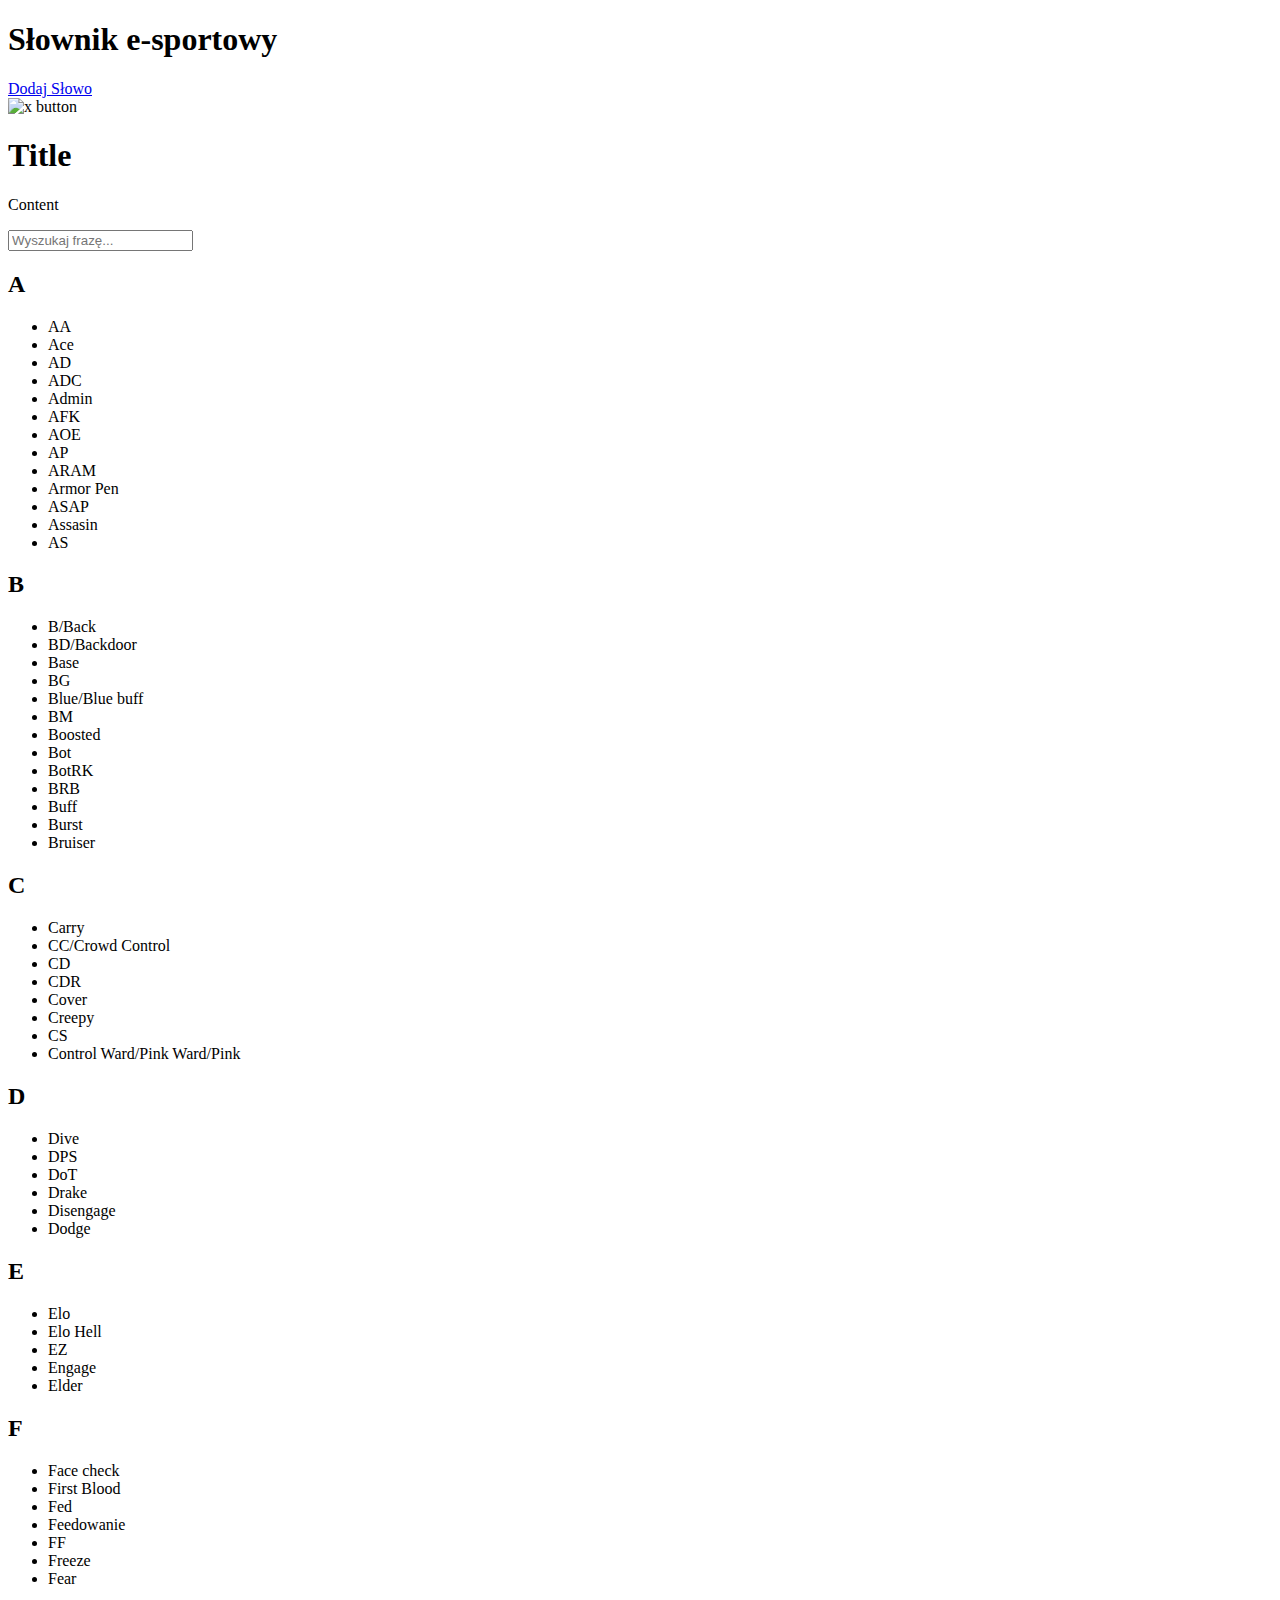
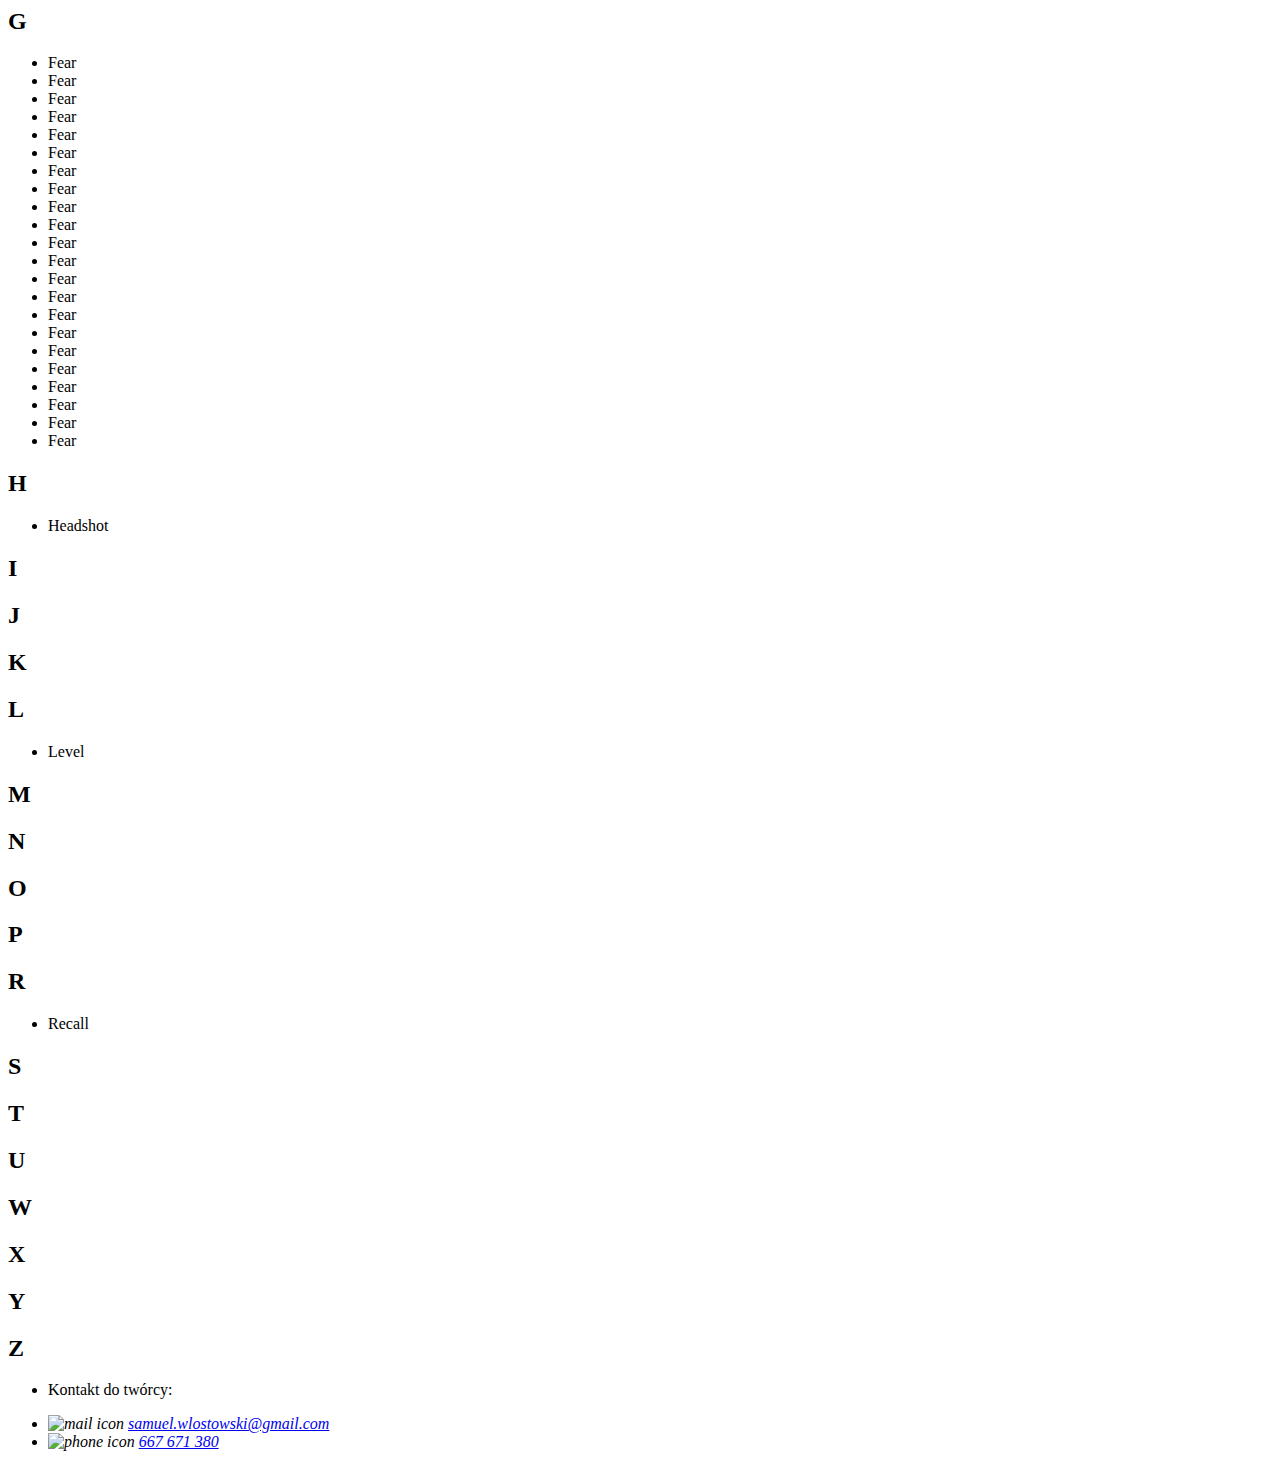
==== index.html @ 428994d9 "Normal change" ====
<!DOCTYPE html>
<html>
    <head>
        <title>Słownik e-sportowy</title>
        <link rel="stylesheet" href="style.css"/>
    
	</head>

    <body>
    <main>
        
        
        <div class="Title">
            <h1>Słownik e-sportowy</h1>

        </div>
        <div class="newWordMaker">
            <a class="newWord" href="form.html">Dodaj Słowo</a>
        </div>
        

        <div class="window" id="definitionWindow">
                <div class="glassManipulation">
                    <div class="glass">
                        <div class="xManipulation">
                            <div class="x" onclick="hide('definitionWindow'); show('informations'); show('searchSelect'); showList();">
                                <img id="x" src="Images/x1.png" alt="x button">
                            </div>
                        </div>
                    </div>
                </div>
                    
                <!-- reusable div -->
                <div class="definitions"> 
                       <section>
                            <h1 id="definitionTitle">Title</h1>
                            <p id="definitionContent">Content</p> 
                        </section>
                </div>
            
        </div>        
		
        <div class="searcherManipulation">
            <input type="text" placeholder="Wyszukaj frazę..." oninput="searchDefinition(this)">
			<select id="searchSelect" style='visibility: hidden' onchange="showDefinitionWindow(this.value)">
            </select>
        </div>
            
        <div class="words allLinks">           
            <div>
                <h2>A</h2>
                    <ul>
                        <li class="linkState" title="AA">AA</li>
                        <li class="linkState" title="Ace">Ace</li>
                        <li class="linkState" title="AD">AD</li>
                        <li class="linkState" title="ADC">ADC</li>
                        <li class="linkState" title="Admin">Admin</li>
                        <li class="linkState" title="AFK">AFK</li>
                        <li class="linkState" title="AOE">AOE</li> 
                        <li class="linkState" title="AP">AP</li>
                        <li class="linkState" title="ARAM">ARAM</li> 
                        <li class="linkState" title="Armor Pen">Armor Pen</li> 
                        <li class="linkState" title="ASAP">ASAP</li>
                        <li class="linkState" title="Assasin">Assasin</li> 
                        <li class="linkState" title="AS">AS</li>              
                    </ul>                
                <h2>B</h2>
                    <ul>
                        <li class="linkState" title="B/Back">B/Back</li>
                        <li class="linkState" title="BD/Backdoor">BD/Backdoor</li>
                        <li class="linkState" title="Base">Base</li>
                        <li class="linkState" title="BG">BG</li>
                        <li class="linkState" title="Blue/Blue buff">Blue/Blue buff</li>
                        <li class="linkState" title="BM">BM</li>
                        <li class="linkState" title="Boosted">Boosted</li>
                        <li class="linkState" title="Bot">Bot</li>
                        <li class="linkState" title="BotRK">BotRK</li>
                        <li class="linkState" title="BRB">BRB</li>
                        <li class="linkState" title="Buff">Buff</li>
                        <li class="linkState" title="Burst">Burst</li>
                        <li class="linkState" title="Bruiser">Bruiser</li>
                    </ul>
                <h2>C</h2>
                    <ul>
                        <li class="linkState" title="Carry">Carry</li>
                        <li class="linkState" title="CC/Crowd Control">CC/Crowd Control</li>
                        <li class="linkState" title="CD">CD</li>
                        <li class="linkState" title="CDR">CDR</li>
                        <li class="linkState" title="Cover">Cover</li>
                        <li class="linkState" title="Creepy">Creepy</li>
                        <li class="linkState" title="CS">CS</li>
                        <li class="linkState" title="Control Ward/Pink Ward/Pink">Control Ward/Pink Ward/Pink</li>
                    </ul>
                <h2>D</h2>
                    <ul>
                        <li class="linkState" title="Dive">Dive</li>
                        <li class="linkState" title="DPS">DPS</li>
                        <li class="linkState" title="DoT">DoT</li>
                        <li class="linkState" title="Drake">Drake</li>
                        <li class="linkState" title="Disengage">Disengage</li>
                        <li class="linkState" title="Dodge">Dodge</li>
                    </ul>   
                <h2>E</h2>
				    <ul>
                        <li class="linkState" title="Elo">Elo</li>
                        <li class="linkState" title="Elo Hell">Elo Hell</li>
                        <li class="linkState" title="EZ">EZ</li>
                        <li class="linkState" title="Engage">Engage</li>
                        <li class="linkState" title="Elder">Elder</li>
                    </ul>
                <h2>F</h2>
                    <ul>
                        <li class="linkState" title="Face check">Face check</li>
                        <li class="linkState" title="First Blood">First Blood</li>
                        <li class="linkState" title="Fed">Fed</li>
                        <li class="linkState" title="Feedowanie">Feedowanie</li>
                        <li class="linkState" title="FF">FF</li>
                        <li class="linkState" title="Freeze">Freeze</li>
                        <li class="linkState" title="Fear">Fear</li>
                    </ul>
                <h2>G</h2>
                    <ul>
                        <li class="linkState" title="Fear">Fear</li>
                        <li class="linkState" title="Fear">Fear</li>
                        <li class="linkState" title="Fear">Fear</li>
                        <li class="linkState" title="Fear">Fear</li>
                        <li class="linkState" title="Fear">Fear</li>
                        <li class="linkState" title="Fear">Fear</li>
                        <li class="linkState" title="Fear">Fear</li>
                        <li class="linkState" title="Fear">Fear</li>
                        <li class="linkState" title="Fear">Fear</li>
                        <li class="linkState" title="Fear">Fear</li>
                        <li class="linkState" title="Fear">Fear</li>
                        <li class="linkState" title="Fear">Fear</li>
                        <li class="linkState" title="Fear">Fear</li>
                        <li class="linkState" title="Fear">Fear</li>
                        <li class="linkState" title="Fear">Fear</li>
                        <li class="linkState" title="Fear">Fear</li>
                        <li class="linkState" title="Fear">Fear</li>
                        <li class="linkState" title="Fear">Fear</li>
                        <li class="linkState" title="Fear">Fear</li>
                        <li class="linkState" title="Fear">Fear</li>
                        <li class="linkState" title="Fear">Fear</li>
                        <li class="linkState" title="Fear">Fear</li>
                    </ul>
                <h2>H</h2>
				    <ul>
                        <li class="linkState" title='Headshot'>Headshot</li>
                    </ul>

                <h2>I</h2>
                    
            </div>
            <div>
                <h2>J</h2>
                <h2>K</h2>
                <h2>L</h2>
                    <ul>
                        <li class="linkState" title='Level'>Level</li>
                    </ul>

                <h2>M</h2>
                <h2>N</h2>
                <h2>O</h2>
                <h2>P</h2>
                <div>
                    <h2>R</h2>
                    <ul>
                        <li class="linkState" title='Recall'>Recall</li>
                    </ul>
                </div>
                    
                        
            </div>
            <div>
                <h2>S</h2>
                <h2>T</h2>
                <h2>U</h2>
                <h2>W</h2>
                <h2>X</h2>
                <h2>Y</h2>
                <h2>Z</h2>
                
            </div>   
            </ul>     
        </div>
            

    </main>
    <div id="informations" class="container">
        <div class="information">
            <div class="contact">
                <ul>
                    <li>Kontakt do twórcy:</li>
                </ul>
                <address>
                    <ul>
                        <li><img class="adress-icon" src="./Images/mail.png" alt="mail icon">
                            <a href="mailto:samuel.wlostowski@gmail.com">samuel.wlostowski@gmail.com</a></li>
                        <li><img class="adress-icon" src="./Images/phone.png" alt="phone icon">
                            <a href="tel:667671380">667 671 380</a></li>
                    </ul>
                </address>
            </div>
    </div>

    
    </div>
    <script src="definition.js"></script>
    <script src="app.js"></script>
    </body>
</html>
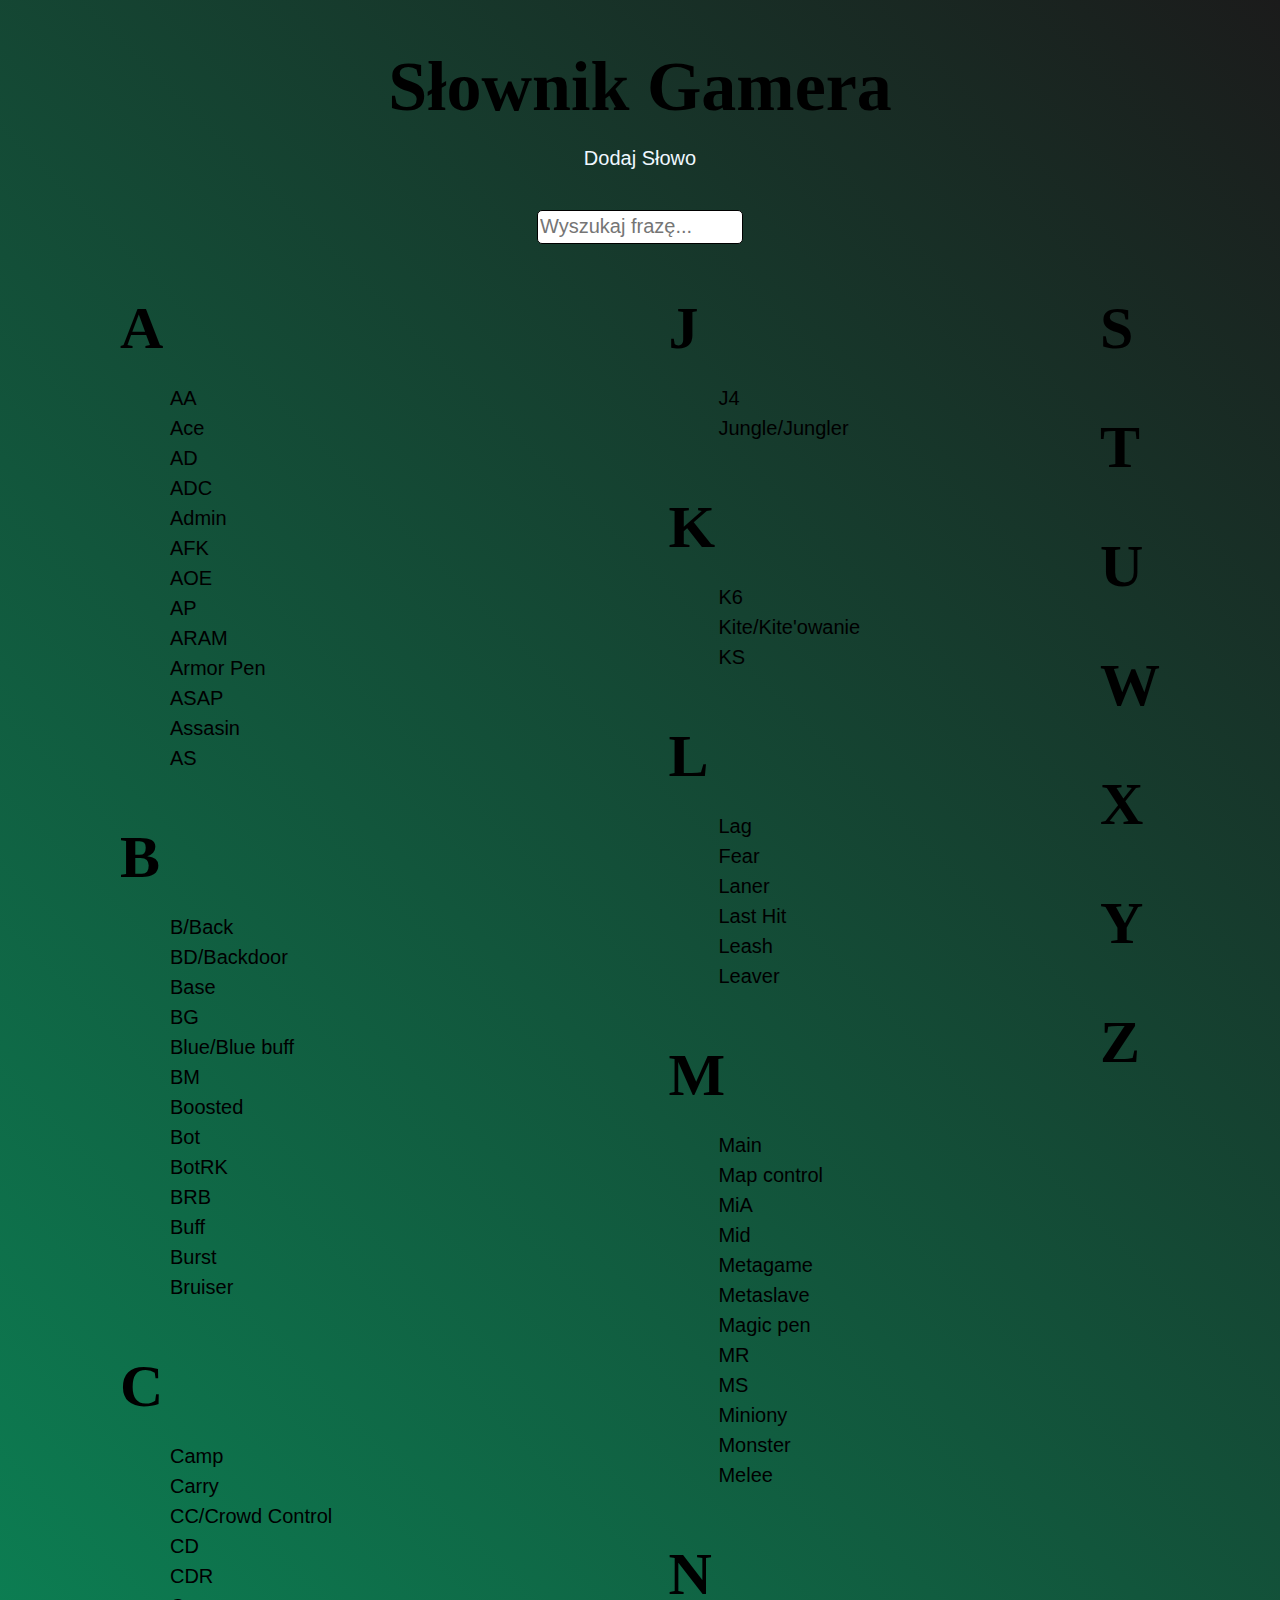
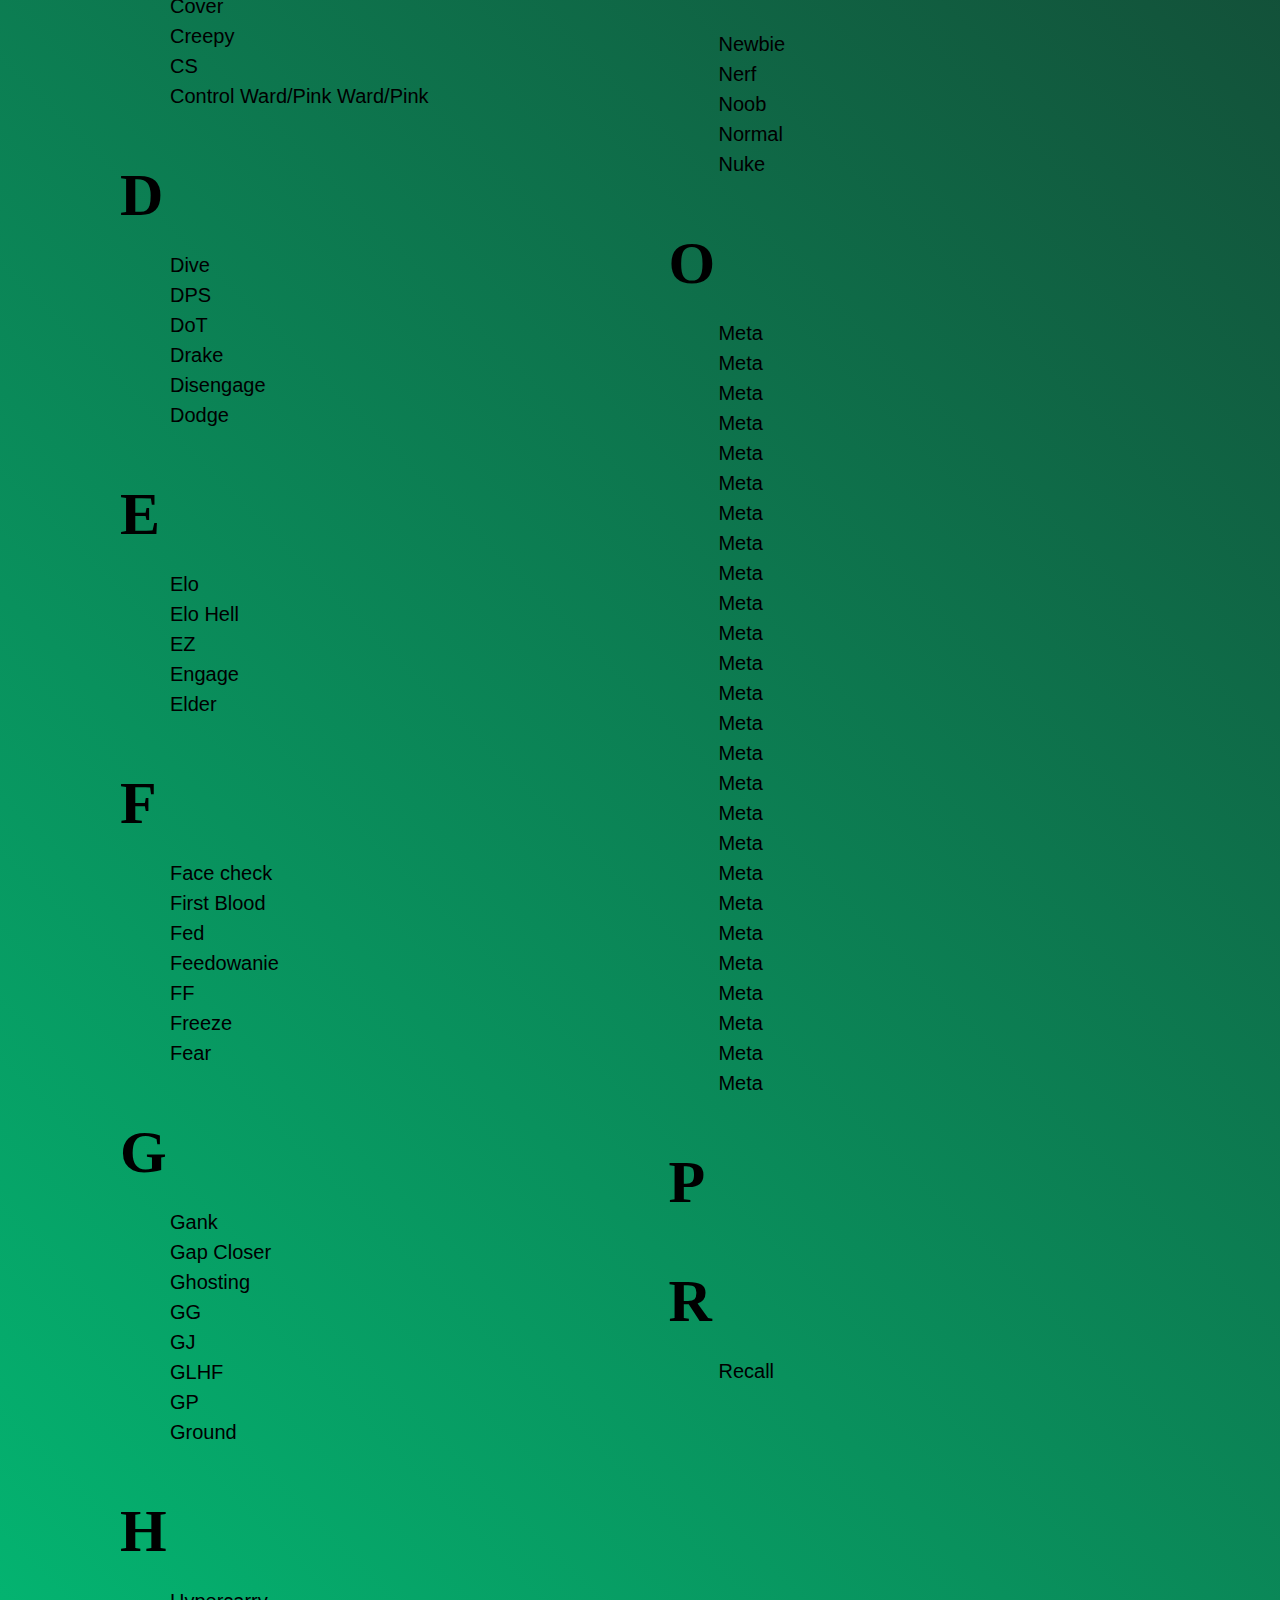
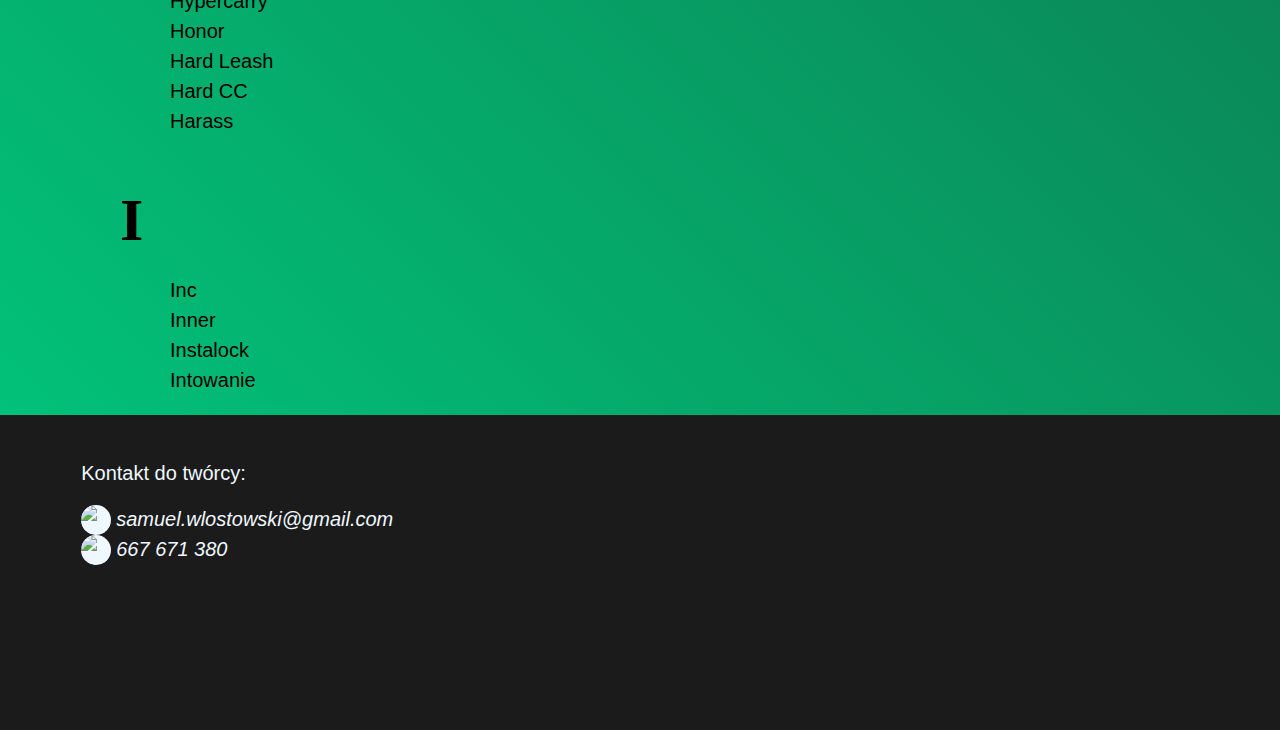
==== commit 9b15fb7a: "More words" ====
--- a/index.html
+++ b/index.html
@@ -1,7 +1,7 @@
 <!DOCTYPE html>
 <html>
     <head>
-        <title>Słownik e-sportowy</title>
+        <title>Słownik Gamera</title>
         <link rel="stylesheet" href="style.css"/>
     
 	</head>
@@ -11,19 +11,19 @@
         
         
         <div class="Title">
-            <h1>Słownik e-sportowy</h1>
+            <h1>Słownik Gamera</h1>
 
         </div>
         <div class="newWordMaker">
             <a class="newWord" href="form.html">Dodaj Słowo</a>
         </div>
-        
+            
 
         <div class="window" id="definitionWindow">
                 <div class="glassManipulation">
                     <div class="glass">
                         <div class="xManipulation">
-                            <div class="x" onclick="hide('definitionWindow'); show('informations'); show('searchSelect'); showList();">
+                            <div class="x" onclick="hide('definitionWindow'); show('informations'); show('searchSelect');">
                                 <img id="x" src="Images/x1.png" alt="x button">
                             </div>
                         </div>
@@ -32,20 +32,19 @@
                     
                 <!-- reusable div -->
                 <div class="definitions"> 
-                       <section>
+                    <section>
                             <h1 id="definitionTitle">Title</h1>
                             <p id="definitionContent">Content</p> 
                         </section>
                 </div>
             
-        </div>        
-		
+              
+        </div>    
         <div class="searcherManipulation">
             <input type="text" placeholder="Wyszukaj frazę..." oninput="searchDefinition(this)">
-			<select id="searchSelect" style='visibility: hidden' onchange="showDefinitionWindow(this.value)">
+            <select id="searchSelect" style='visibility: hidden' onchange="showDefinitionWindow(this.value)">
             </select>
-        </div>
-            
+        </div> 
         <div class="words allLinks">           
             <div>
                 <h2>A</h2>
@@ -82,6 +81,7 @@
                     </ul>
                 <h2>C</h2>
                     <ul>
+                        <li class="linkState" title="Camp">Camp</li>
                         <li class="linkState" title="Carry">Carry</li>
                         <li class="linkState" title="CC/Crowd Control">CC/Crowd Control</li>
                         <li class="linkState" title="CD">CD</li>
@@ -120,48 +120,104 @@
                     </ul>
                 <h2>G</h2>
                     <ul>
-                        <li class="linkState" title="Fear">Fear</li>
-                        <li class="linkState" title="Fear">Fear</li>
-                        <li class="linkState" title="Fear">Fear</li>
-                        <li class="linkState" title="Fear">Fear</li>
-                        <li class="linkState" title="Fear">Fear</li>
-                        <li class="linkState" title="Fear">Fear</li>
-                        <li class="linkState" title="Fear">Fear</li>
-                        <li class="linkState" title="Fear">Fear</li>
-                        <li class="linkState" title="Fear">Fear</li>
-                        <li class="linkState" title="Fear">Fear</li>
-                        <li class="linkState" title="Fear">Fear</li>
-                        <li class="linkState" title="Fear">Fear</li>
-                        <li class="linkState" title="Fear">Fear</li>
-                        <li class="linkState" title="Fear">Fear</li>
-                        <li class="linkState" title="Fear">Fear</li>
-                        <li class="linkState" title="Fear">Fear</li>
-                        <li class="linkState" title="Fear">Fear</li>
-                        <li class="linkState" title="Fear">Fear</li>
-                        <li class="linkState" title="Fear">Fear</li>
-                        <li class="linkState" title="Fear">Fear</li>
-                        <li class="linkState" title="Fear">Fear</li>
-                        <li class="linkState" title="Fear">Fear</li>
+                        <li class="linkState" title="Gank">Gank</li>
+                        <li class="linkState" title="Gap Closer">Gap Closer</li>
+                        <li class="linkState" title="Ghosting">Ghosting</li>
+                        <li class="linkState" title="GG">GG</li>
+                        <li class="linkState" title="GJ">GJ</li>
+                        <li class="linkState" title="GLHF">GLHF</li>
+                        <li class="linkState" title="GP">GP</li>
+                        <li class="linkState" title="Ground">Ground</li>
                     </ul>
                 <h2>H</h2>
 				    <ul>
-                        <li class="linkState" title='Headshot'>Headshot</li>
-                    </ul>
-
+                        <li class="linkState" title="Hypercarry">Hypercarry</li>
+                        <li class="linkState" title="Honor">Honor</li>
+                        <li class="linkState" title="Hard Leash">Hard Leash</li>
+                        <li class="linkState" title="Hard CC">Hard CC</li>
+                        <li class="linkState" title="Harass">Harass</li>
+                    </ul>
                 <h2>I</h2>
-                    
+                    <ul>
+                        <li class="linkState" title="Inc">Inc</li>
+                        <li class="linkState" title="Inner">Inner</li>
+                        <li class="linkState" title="Instalock">Instalock</li>
+                        <li class="linkState" title="Intowanie">Intowanie</li>
+                    </ul>
             </div>
             <div>
                 <h2>J</h2>
+                    <ul>
+                        <li class="linkState" title="J4">J4</li>
+                        <li class="linkState" title="Jungla/Jungler">Jungle/Jungler</li>
+                    </ul>
                 <h2>K</h2>
+                    <ul>
+                        <li class="linkState" title="K6">K6</li>
+                        <li class="linkState" title="Kite/Kite'owanie">Kite/Kite'owanie</li>
+                        <li class="linkState" title="KS">KS</li>
+                    </ul>
                 <h2>L</h2>
                     <ul>
-                        <li class="linkState" title='Level'>Level</li>
-                    </ul>
-
+                        <li class="linkState" title="Lag">Lag</li>
+                        <li class="linkState" title="Lag spike">Fear</li>
+                        <li class="linkState" title="Laner">Laner</li>
+                        <li class="linkState" title="Last Hit">Last Hit</li>
+                        <li class="linkState" title="Leash">Leash</li>
+                        <li class="linkState" title="Leaver">Leaver</li>
+                    </ul>
                 <h2>M</h2>
+                    <ul>
+                        <li class="linkState" title="Main">Main</li>
+                        <li class="linkState" title="Map control">Map control</li>
+                        <li class="linkState" title="MiA">MiA</li>
+                        <li class="linkState" title="Mid">Mid</li>
+                        <li class="linkState" title="Metagame">Metagame</li>
+                        <li class="linkState" title="Metaslave">Metaslave</li>
+                        <li class="linkState" title="Magic pen">Magic pen</li>
+                        <li class="linkState" title="MR">MR</li>
+                        <li class="linkState" title="MS">MS</li>
+                        <li class="linkState" title="Miniony">Miniony</li>
+                        <li class="linkState" title="Monster">Monster</li>
+                        <li class="linkState" title="Melee">Melee</li>
+                    </ul>
                 <h2>N</h2>
+                    <ul>
+                        <li class="linkState" title="Newbie">Newbie</li>
+                        <li class="linkState" title="Nerf">Nerf</li>
+                        <li class="linkState" title="Noob">Noob</li>
+                        <li class="linkState" title="Normal">Normal</li>
+                        <li class="linkState" title="Nuke">Nuke</li>
+                    </ul>
                 <h2>O</h2>
+                    <ul>
+                        <li class="linkState" title="Meta">Meta</li>
+                        <li class="linkState" title="Meta">Meta</li>
+                        <li class="linkState" title="Meta">Meta</li>
+                        <li class="linkState" title="Meta">Meta</li>
+                        <li class="linkState" title="Meta">Meta</li>
+                        <li class="linkState" title="Meta">Meta</li>
+                        <li class="linkState" title="Meta">Meta</li>
+                        <li class="linkState" title="Meta">Meta</li>
+                        <li class="linkState" title="Meta">Meta</li>
+                        <li class="linkState" title="Meta">Meta</li>
+                        <li class="linkState" title="Meta">Meta</li>
+                        <li class="linkState" title="Meta">Meta</li>
+                        <li class="linkState" title="Meta">Meta</li>
+                        <li class="linkState" title="Meta">Meta</li>
+                        <li class="linkState" title="Meta">Meta</li>
+                        <li class="linkState" title="Meta">Meta</li>
+                        <li class="linkState" title="Meta">Meta</li>
+                        <li class="linkState" title="Meta">Meta</li>
+                        <li class="linkState" title="Meta">Meta</li>
+                        <li class="linkState" title="Meta">Meta</li>
+                        <li class="linkState" title="Meta">Meta</li>
+                        <li class="linkState" title="Meta">Meta</li>
+                        <li class="linkState" title="Meta">Meta</li>
+                        <li class="linkState" title="Meta">Meta</li>
+                        <li class="linkState" title="Meta">Meta</li>
+                        <li class="linkState" title="Meta">Meta</li>
+                    </ul>
                 <h2>P</h2>
                 <div>
                     <h2>R</h2>
--- a/style.css
+++ b/style.css
@@ -0,0 +1,442 @@
+/*Strona główna*/
+
+
+/*scrollbar removing*/
+::-webkit-scrollbar{
+    display: none;
+}
+
+
+/*kolorki*/
+:root {
+    --red: #00cc7e;
+    --dark: #1b1b1b;
+    --white: #f0f8ff;
+}
+
+
+
+
+body{
+    font-family: "Oswald", sans-serif;
+    font-size: 20px;
+    background:linear-gradient(45deg, var(--red), var(--dark)) ;
+    margin: 0px;  
+    position: relative; 
+}
+
+
+
+
+.Title {    
+    background-color: none;
+    font-family: 'Bebas Neue';
+    font-size: 35px;
+    position: static;
+    display: flex;
+    justify-content: center;
+
+}
+
+
+
+.words h2{
+    font-family: Copperplate Gothic Light;
+    font-size: 60px;
+    margin: 50px 0px 10px 0px;
+
+}
+
+ul {
+    padding-left: 50px;
+}
+
+.words{
+    display: flex;
+    justify-content: space-around;
+
+}
+
+
+.words li{
+    list-style: none;
+    color:black;
+    line-height: 30px;
+}
+
+
+.information li{
+    list-style: none;
+    display: flex;
+    justify-content: flex-start;
+    align-items: center;
+    margin-left: 10%;
+    color: aliceblue;
+    
+}
+
+.information .contact{
+    position: absolute;
+    z-index: 50;
+}
+.adress-icon{
+    width: 30px;
+    height: 30px;
+    margin-right: 5px;
+    background-color: aliceblue;
+    border-radius: 20px;
+}
+.container{
+    background: var(--dark);
+    position: static;
+    width: 100vw;
+    height: 35vh;
+}
+
+
+.contact{
+    margin-top: 3vh;
+    margin-bottom: 3vh;
+}
+
+/*fajne linki*/
+
+
+
+.words li{
+    color: black;
+    text-decoration: none;
+}
+
+.words .linkState:hover{
+    cursor: pointer;
+    transition: 0.5s;
+    border-radius: 5px;
+    text-decoration: underline;
+    text-decoration-color: var(--red);
+    color: var(--red);
+}
+
+.information a:after{
+    width: 0;
+    height: 3px;
+    content: "";
+    position: absolute;
+    top: 100%;
+    left: 0;
+    background-color: aliceblue;
+    background: linear-gradient(90deg, transparent, var(--white));
+    transition: width 0.3s;
+    
+}
+
+.information a:hover:after{
+    width: 100%;
+    
+}
+
+.information a{
+    color: aliceblue;
+    text-decoration: none;
+    position: relative;
+}
+
+
+
+/* Okienko z hasłem*/
+.glass{
+    width: 66%;
+    height: 70vh;
+    position: fixed;
+    background: rgba(0, 0, 0, 0.75);
+    border-radius: 20px;
+    background: linear-gradient(45deg, rgba(0, 0, 0, 0.25), rgba(0, 0, 0, 0.75));
+    backdrop-filter: blur(8px);
+    z-index: 100;
+    
+}
+
+.x{
+    position: fixed;
+    background: aliceblue;
+    height: 48px;
+    border-radius: 48px;
+
+    
+
+}
+
+.x:hover{
+    background: red;
+    cursor: pointer;
+}
+
+
+    
+
+.glassManipulation{
+    position: fixed;
+    display: flex;
+    justify-content: center;
+
+}
+
+
+.xManipulation{
+    display: flex;
+    justify-content: flex-end;
+}
+
+.unactive{
+    display: none;
+}
+
+.totalUnactive{
+    display: none;
+}
+
+/* Definicje */
+
+.test{
+    display: flex;
+    justify-content: center;
+}
+.definitions{
+    position: fixed;
+    display: flex;
+    justify-content: flex-start;
+    color: aliceblue;
+    
+    
+    
+}
+
+
+
+.definitions h1{
+    font-family: 'Times New Roman', Times, serif;
+    display: flex;
+    justify-content: center;
+    font-size: 50px;
+}
+.definitions p{
+    max-width: 33vw;
+}
+
+.window{
+	visibility: hidden;
+	display: flex;
+    justify-content: center;
+    z-index: 100;
+}
+
+/* Formularz */
+
+body form{
+    
+    font-size: 20px;
+
+}
+
+.label{
+    display: flex;
+    justify-content: center;
+    margin-top: 10vh;
+    margin-bottom: 2vh;
+    
+
+}
+.input{
+    display: flex;
+    justify-content: center;
+    margin-bottom: 6.25vh;
+}
+
+.last {
+    margin-bottom: 5vh;
+}
+
+.first{
+    margin-top: 0;
+}
+
+.formH1{
+    position: sticky;
+    display: flex;
+    justify-content: center;
+    font-family: 'Bebas Neue';
+    font-size: 60px;
+    background: rgba(0, 0, 0, 0.25);
+    color: aliceblue;
+    backdrop-filter: blur(8px);
+    border-top: 2px solid var(--dark);
+    border-bottom: 2px solid var(--dark);
+    top: 10px;
+}
+form textarea, form input{
+    font-family: "Oswald", sans-serif;
+    background-color: aliceblue;
+    border-radius: 10px;
+    color: var(--dark);
+    width: 500px;
+    font-size: 20px;
+}
+
+::placeholder{
+    font-family: "Oswald", sans-serif;
+}
+
+.formButton{
+    display: flex;
+    justify-content: center;
+    margin-bottom: 5vh;
+}
+
+.formButton input{
+    transition: 0.5s;
+    height: 70px;
+    width: 150px;
+    font-family: "Bebas Neue";
+    font-size: 40px;
+    background: none;
+    color: var(--white);
+    border-style: none;
+
+}
+
+.formButton input:hover{
+    cursor: pointer;
+    transition: 0.5s;
+    color: var(--red);
+    background: aliceblue;
+    border-style: none;
+}
+
+/* Button Dodaj Słowo*/
+
+
+
+.button input{
+    transition: 0.5s;
+    height: 10px;
+    width: 200px;
+    font-family: "Bebas Neue";
+    font-size: 40px;
+    color: var(--red);
+    border-style: solid;
+    border-color: aliceblue;
+    border-width: 2px;
+    color: var(--red);
+}
+
+.button input:hover{
+    cursor: pointer;
+    transition: 0.5s;
+    color: initial;
+    border-color: initial;
+    background: linear-gradient(45deg, var(--white), var(--dark));
+
+
+
+}
+
+.Title h1{
+    position: static;
+    align-items: center;
+    justify-content: center;
+    margin-bottom: 0;
+
+}
+.newWordMaker{
+    
+    position: static;
+    display: flex;
+    justify-content: center;
+    margin-bottom: 20px;
+}
+.newWord{
+    transition: 0.5s;
+    text-decoration: none;
+    border-radius: 10px;
+    padding: 20px;
+    color: aliceblue;
+    
+}
+
+.newWord:hover{
+    transition: 0.5s;
+    color: initial;
+    border-color: initial;
+    background: linear-gradient(45deg, var(--white), var(--dark));
+}
+
+
+/* Searcher */
+
+.searcherManipulation, .resultsManipulation{
+    display: flex;
+    justify-content: center;
+}
+
+.searcherManipulation input{
+    width: 200px;
+    border-radius: 5px;
+    border: solid;
+    border-width: 1px;
+    height: 30px;
+    font-size: 20px;
+    font-family: 'Oswald', sans-serif;
+}
+
+.searcherManipulation ::placeholder{
+    font-family: "Oswald", sans-serif;
+}
+#searcherSelect{
+    padding: 0;
+    margin: 0;
+}
+#searcherSelect option{
+    padding: 5px;
+    margin: 0;
+    min-width: 200px;
+    font-family: "Oswald", sans-serif;
+}
+
+#searcherSelect option{
+    transition: 0.5s;
+    border-radius: 5px;
+    background-color: var(--dark);
+    color: var(--red);
+    cursor: pointer;
+}
+
+.resultsManipulation{
+    position: absolute;
+    margin-top: 45px;
+    display: flex;
+    background-color: aliceblue;
+    justify-content: center;
+    border-radius: 6px;
+}
+
+.resultsManipulation select option{
+
+    list-style: none;
+    z-index: 50;
+} 
+
+#searchSelect{
+    display: block;
+}
+
+#definitionContent{
+    max-height: 50vh;
+    width: 50vw;
+    overflow-y: scroll;
+}
+
+#searchSelect{
+    position:absolute;
+    margin-top: 40px;
+    z-index: 50;
+}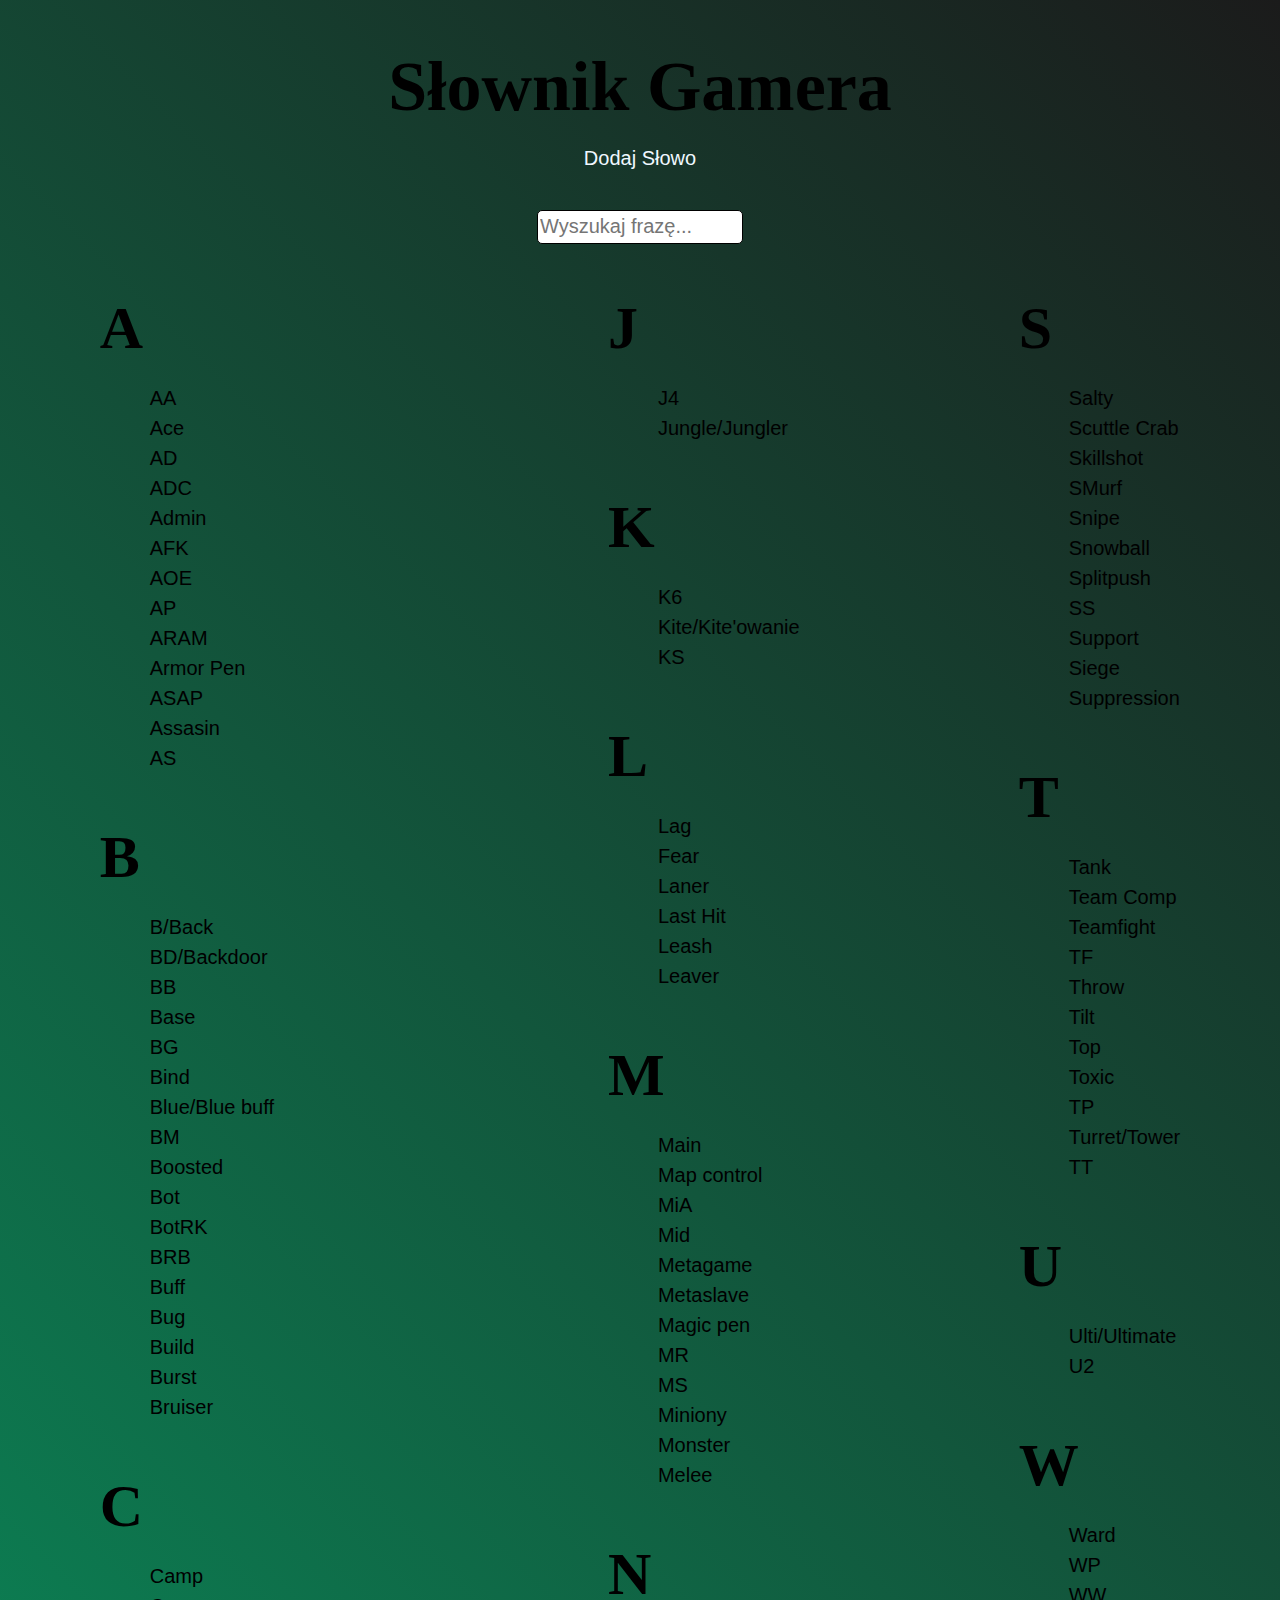
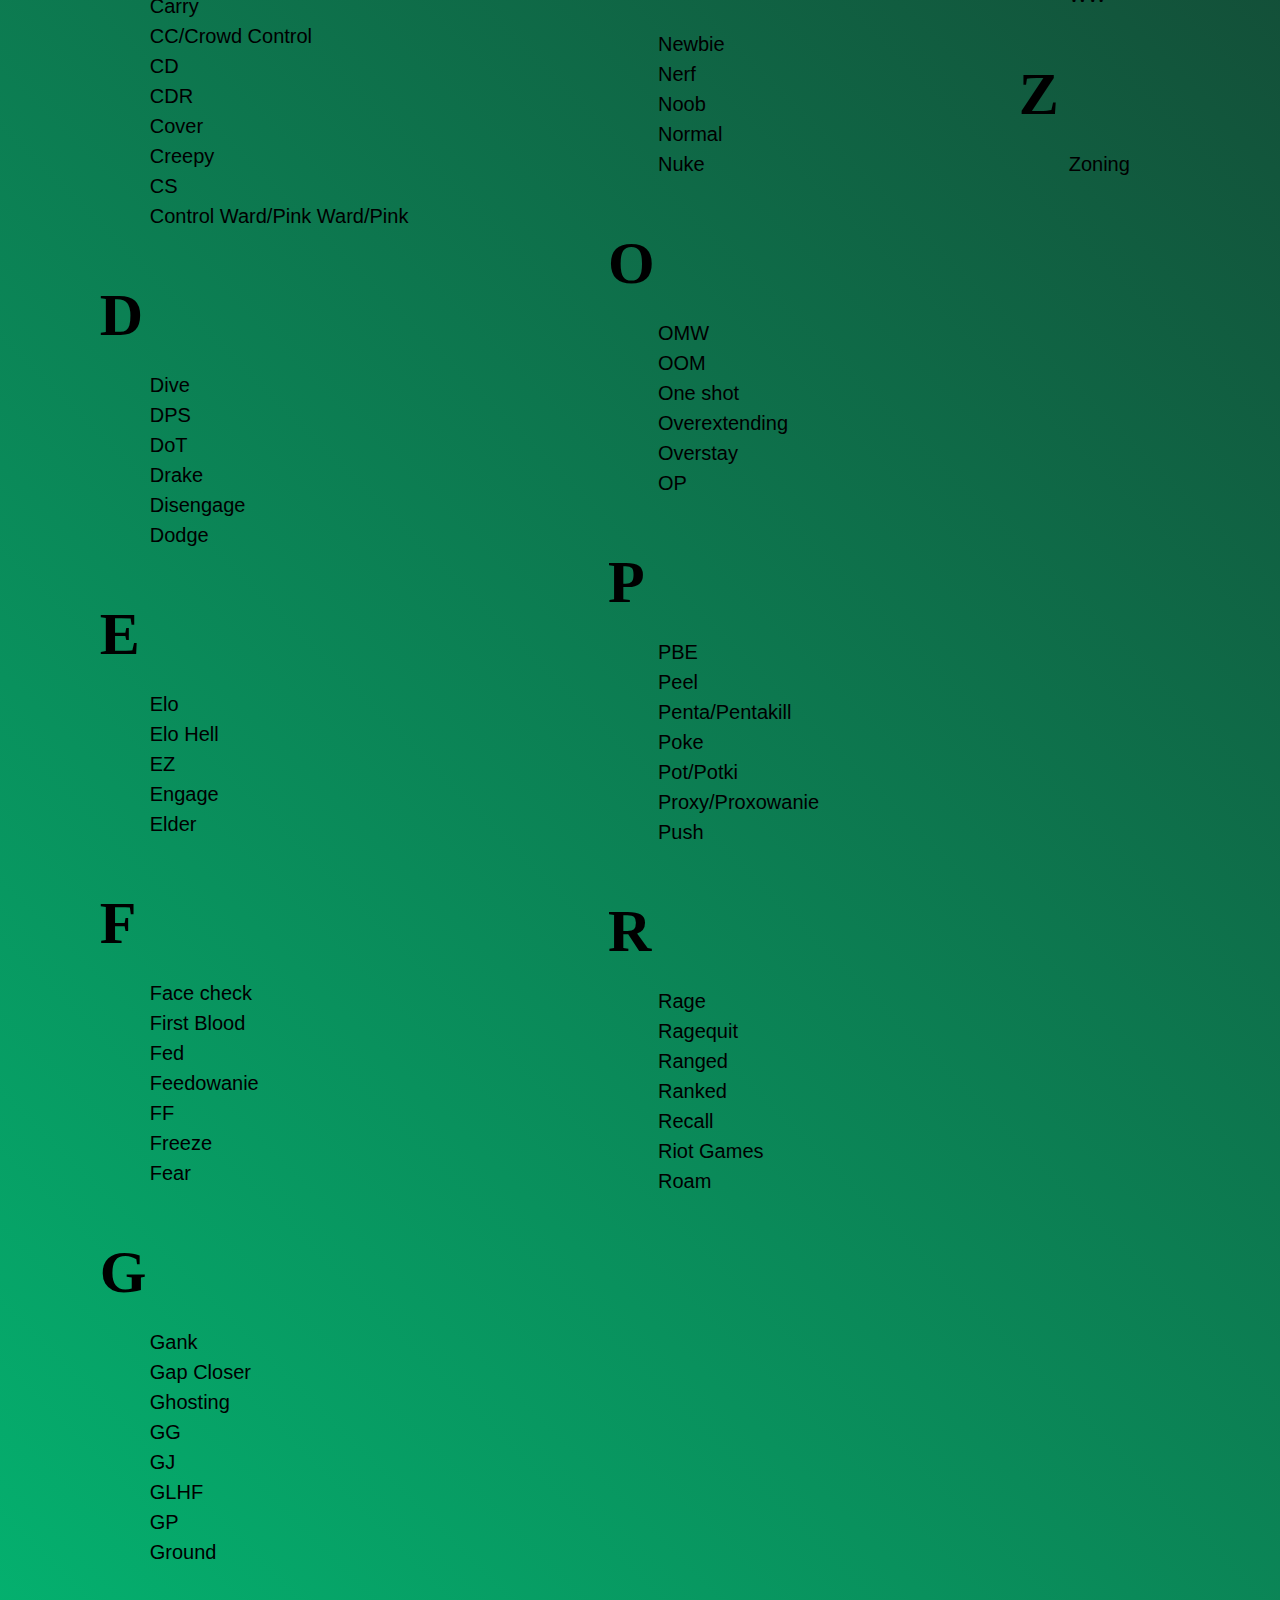
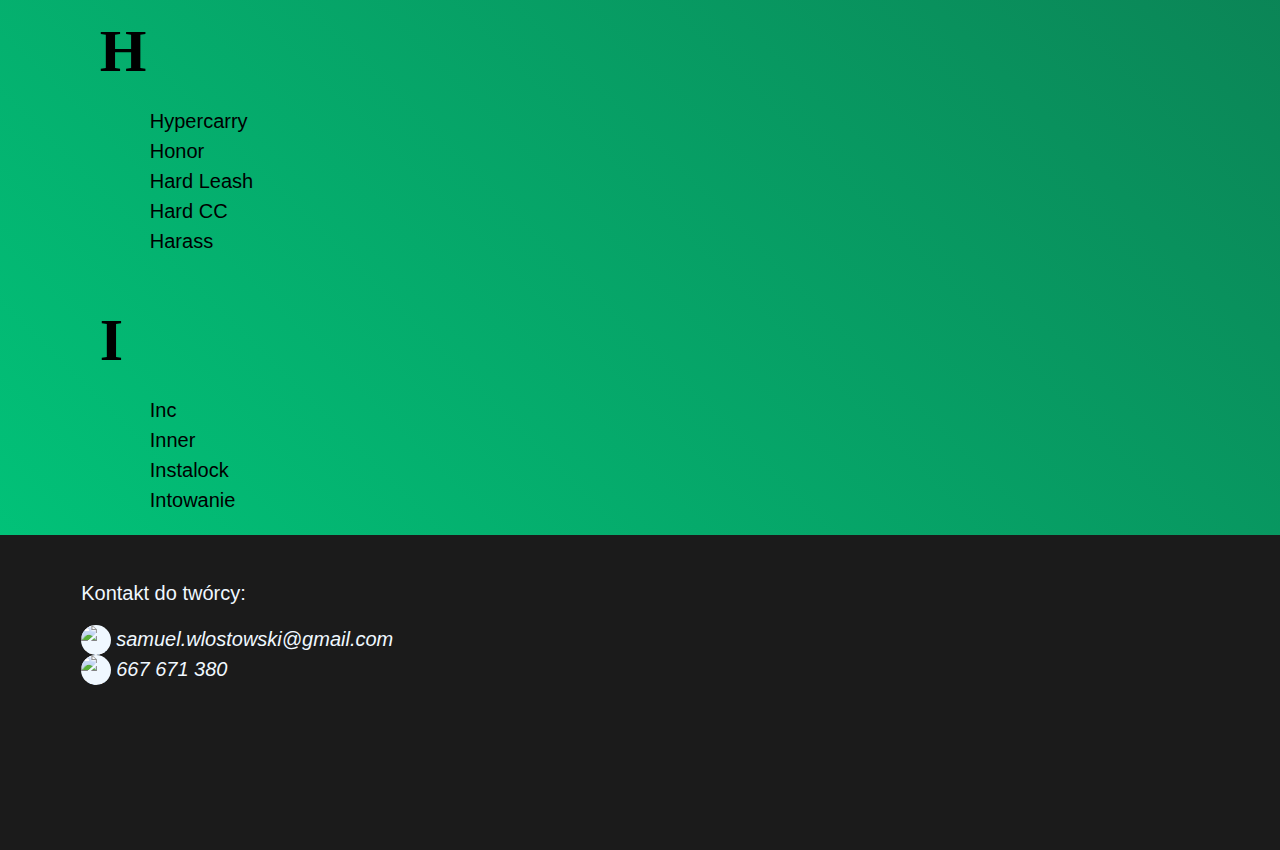
==== commit eea5a01a: "commit" ====
--- a/index.html
+++ b/index.html
@@ -23,7 +23,7 @@
                 <div class="glassManipulation">
                     <div class="glass">
                         <div class="xManipulation">
-                            <div class="x" onclick="hide('definitionWindow'); show('informations'); show('searchSelect');">
+                            <div class="x" onclick="hide('definitionWindow'); show('informations');">
                                 <img id="x" src="Images/x1.png" alt="x button">
                             </div>
                         </div>
@@ -41,13 +41,11 @@
               
         </div>    
         <div class="searcherManipulation">
-            <input type="text" placeholder="Wyszukaj frazę..." oninput="searchDefinition(this)">
-            <select id="searchSelect" style='visibility: hidden' onchange="showDefinitionWindow(this.value)">
-            </select>
+            <input id="searchBox" type="text" placeholder="Wyszukaj frazę...">
         </div> 
         <div class="words allLinks">           
             <div>
-                <h2>A</h2>
+                <h2 id="letter" >A</h2>
                     <ul>
                         <li class="linkState" title="AA">AA</li>
                         <li class="linkState" title="Ace">Ace</li>
@@ -67,8 +65,10 @@
                     <ul>
                         <li class="linkState" title="B/Back">B/Back</li>
                         <li class="linkState" title="BD/Backdoor">BD/Backdoor</li>
+                        <li class="linkState" title="BB">BB</li>
                         <li class="linkState" title="Base">Base</li>
                         <li class="linkState" title="BG">BG</li>
+                        <li class="linkState" title="Bind">Bind</li> 
                         <li class="linkState" title="Blue/Blue buff">Blue/Blue buff</li>
                         <li class="linkState" title="BM">BM</li>
                         <li class="linkState" title="Boosted">Boosted</li>
@@ -76,6 +76,8 @@
                         <li class="linkState" title="BotRK">BotRK</li>
                         <li class="linkState" title="BRB">BRB</li>
                         <li class="linkState" title="Buff">Buff</li>
+                        <li class="linkState" title="Bug">Bug</li> 
+                        <li class="linkState" title="Build">Build</li> 
                         <li class="linkState" title="Burst">Burst</li>
                         <li class="linkState" title="Bruiser">Bruiser</li>
                     </ul>
@@ -91,7 +93,7 @@
                         <li class="linkState" title="CS">CS</li>
                         <li class="linkState" title="Control Ward/Pink Ward/Pink">Control Ward/Pink Ward/Pink</li>
                     </ul>
-                <h2>D</h2>
+                <h2 id="letter">D</h2>
                     <ul>
                         <li class="linkState" title="Dive">Dive</li>
                         <li class="linkState" title="DPS">DPS</li>
@@ -191,51 +193,84 @@
                     </ul>
                 <h2>O</h2>
                     <ul>
-                        <li class="linkState" title="Meta">Meta</li>
-                        <li class="linkState" title="Meta">Meta</li>
-                        <li class="linkState" title="Meta">Meta</li>
-                        <li class="linkState" title="Meta">Meta</li>
-                        <li class="linkState" title="Meta">Meta</li>
-                        <li class="linkState" title="Meta">Meta</li>
-                        <li class="linkState" title="Meta">Meta</li>
-                        <li class="linkState" title="Meta">Meta</li>
-                        <li class="linkState" title="Meta">Meta</li>
-                        <li class="linkState" title="Meta">Meta</li>
-                        <li class="linkState" title="Meta">Meta</li>
-                        <li class="linkState" title="Meta">Meta</li>
-                        <li class="linkState" title="Meta">Meta</li>
-                        <li class="linkState" title="Meta">Meta</li>
-                        <li class="linkState" title="Meta">Meta</li>
-                        <li class="linkState" title="Meta">Meta</li>
-                        <li class="linkState" title="Meta">Meta</li>
-                        <li class="linkState" title="Meta">Meta</li>
-                        <li class="linkState" title="Meta">Meta</li>
-                        <li class="linkState" title="Meta">Meta</li>
-                        <li class="linkState" title="Meta">Meta</li>
-                        <li class="linkState" title="Meta">Meta</li>
-                        <li class="linkState" title="Meta">Meta</li>
-                        <li class="linkState" title="Meta">Meta</li>
-                        <li class="linkState" title="Meta">Meta</li>
-                        <li class="linkState" title="Meta">Meta</li>
+                        <li class="linkState" title="OMW">OMW</li>
+                        <li class="linkState" title="OOM">OOM</li>
+                        <li class="linkState" title="One shot">One shot</li>
+                        <li class="linkState" title="Overextending">Overextending</li>
+                        <li class="linkState" title="Overstay">Overstay</li>
+                        <li class="linkState" title="OP">OP</li>
                     </ul>
                 <h2>P</h2>
-                <div>
-                    <h2>R</h2>
-                    <ul>
-                        <li class="linkState" title='Recall'>Recall</li>
-                    </ul>
-                </div>
+                    <ul>
+                        <li class="linkState" title="PBE">PBE</li>
+                        <li class="linkState" title="Peel">Peel</li>
+                        <li class="linkState" title="Penta/Pentakill">Penta/Pentakill</li>
+                        <li class="linkState" title="Poke">Poke</li>
+                        <li class="linkState" title="Pot/Potki">Pot/Potki</li>
+                        <li class="linkState" title="Proxy/Proxowanie">Proxy/Proxowanie</li>
+                        <li class="linkState" title="Push">Push</li>
+                    </ul>
+                
+                <h2>R</h2>
+                    <ul>
+                        <li class="linkState" title="Rage">Rage</li>
+                        <li class="linkState" title="Ragequit">Ragequit</li>
+                        <li class="linkState" title="Ranged">Ranged</li>
+                        <li class="linkState" title="Ranked">Ranked</li>
+                        <li class="linkState" title="Recall">Recall</li>
+                        <li class="linkState" title="Riot Games">Riot Games</li>
+                        <li class="linkState" title="Roam">Roam</li>
+                    </ul>
+                
                     
                         
             </div>
             <div>
                 <h2>S</h2>
+                    <ul>
+                        <li class="linkState" title="Salty">Salty</li>
+                        <li class="linkState" title="Scuttle Crab">Scuttle Crab</li>
+                        <li class="linkState" title="Skillshot">Skillshot</li>
+                        <li class="linkState" title="Smurf">SMurf</li>
+                        <li class="linkState" title="Snipe">Snipe</li>
+                        <li class="linkState" title="Snowball">Snowball</li>
+                        <li class="linkState" title="Splitpush">Splitpush</li>
+                        <li class="linkState" title="SS">SS</li>
+                        <li class="linkState" title="Support">Support</li>
+                        <li class="linkState" title="Siege">Siege</li>
+                        <li class="linkState" title="Suppression/Przygwożdżenie">Suppression</li>                        
+                    </ul>
                 <h2>T</h2>
+                    <ul>                        
+                        <li class="linkState" title="Tank">Tank</li>
+                        <li class="linkState" title="Team Comp">Team Comp</li>
+                        <li class="linkState" title="Teamfight">Teamfight</li>
+                        <li class="linkState" title="TF">TF</li>
+                        <li class="linkState" title="Throw">Throw</li>
+                        <li class="linkState" title="Tilt">Tilt</li>
+                        <li class="linkState" title="Top">Top</li>
+                        <li class="linkState" title="Toxic">Toxic</li>
+                        <li class="linkState" title="TP">TP</li>
+                        <li class="linkState" title="Turret/Turret">Turret/Tower</li>
+                        <li class="linkState" title="TT">TT</li>
+                    </ul>
                 <h2>U</h2>
+                    <ul>
+                        <li class="linkState" title="Ulti/Ultimate">Ulti/Ultimate</li>
+                        <li class="linkState" title="U2">U2</li>
+                    </ul>
                 <h2>W</h2>
-                <h2>X</h2>
-                <h2>Y</h2>
+                    <ul>
+                        <li class="linkState" title="Ward">Ward</li>
+                        <li class="linkState" title="WP">WP</li>
+                        <li class="linkState" title="WW">WW</li>
+                    </ul>
+                <h2 style="display: none">X</h2>
+                <h2 style="display: none">Y</h2>
                 <h2>Z</h2>
+                    <ul>
+                        <li class="linkState" title="Zoning">Zoning</li>
+                    </ul>
                 
             </div>   
             </ul>     
@@ -264,5 +299,6 @@
     </div>
     <script src="definition.js"></script>
     <script src="app.js"></script>
+    <!-- <script src="examples.js"></script> -->
     </body>
 </html>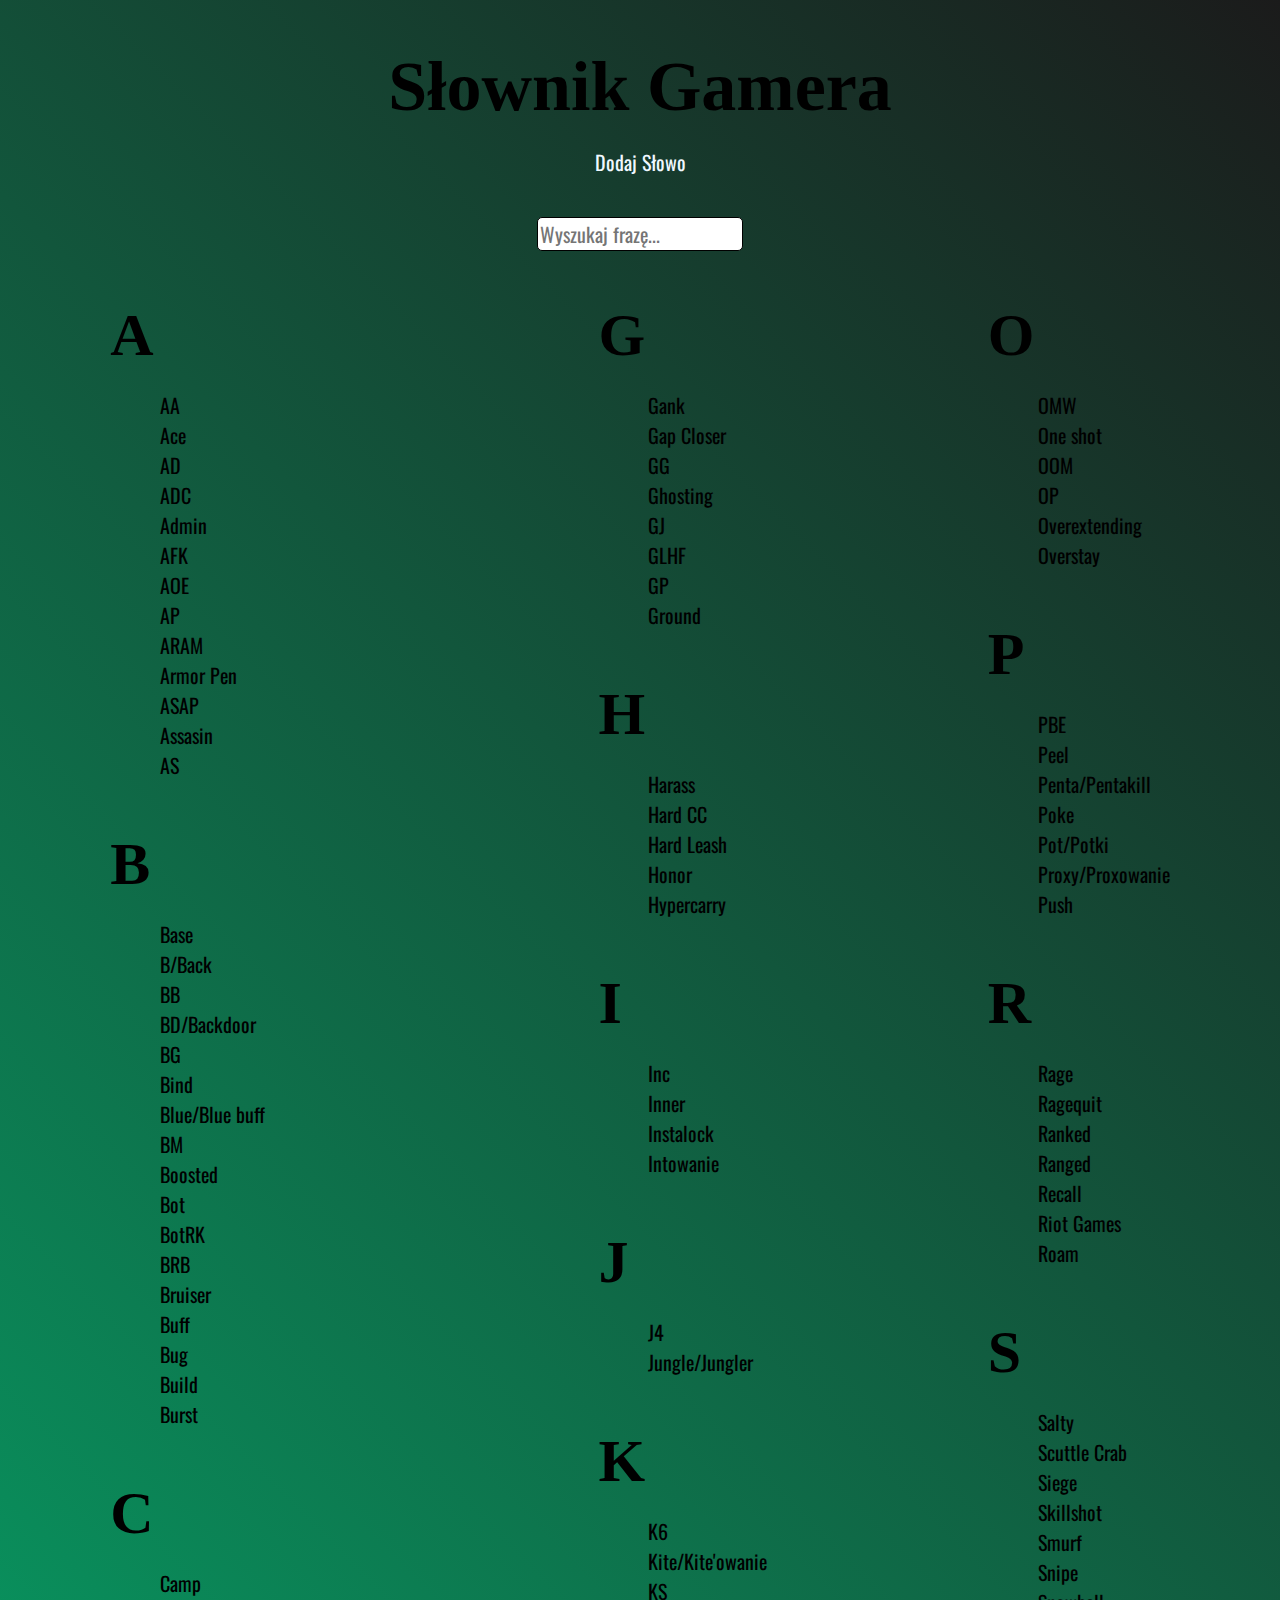
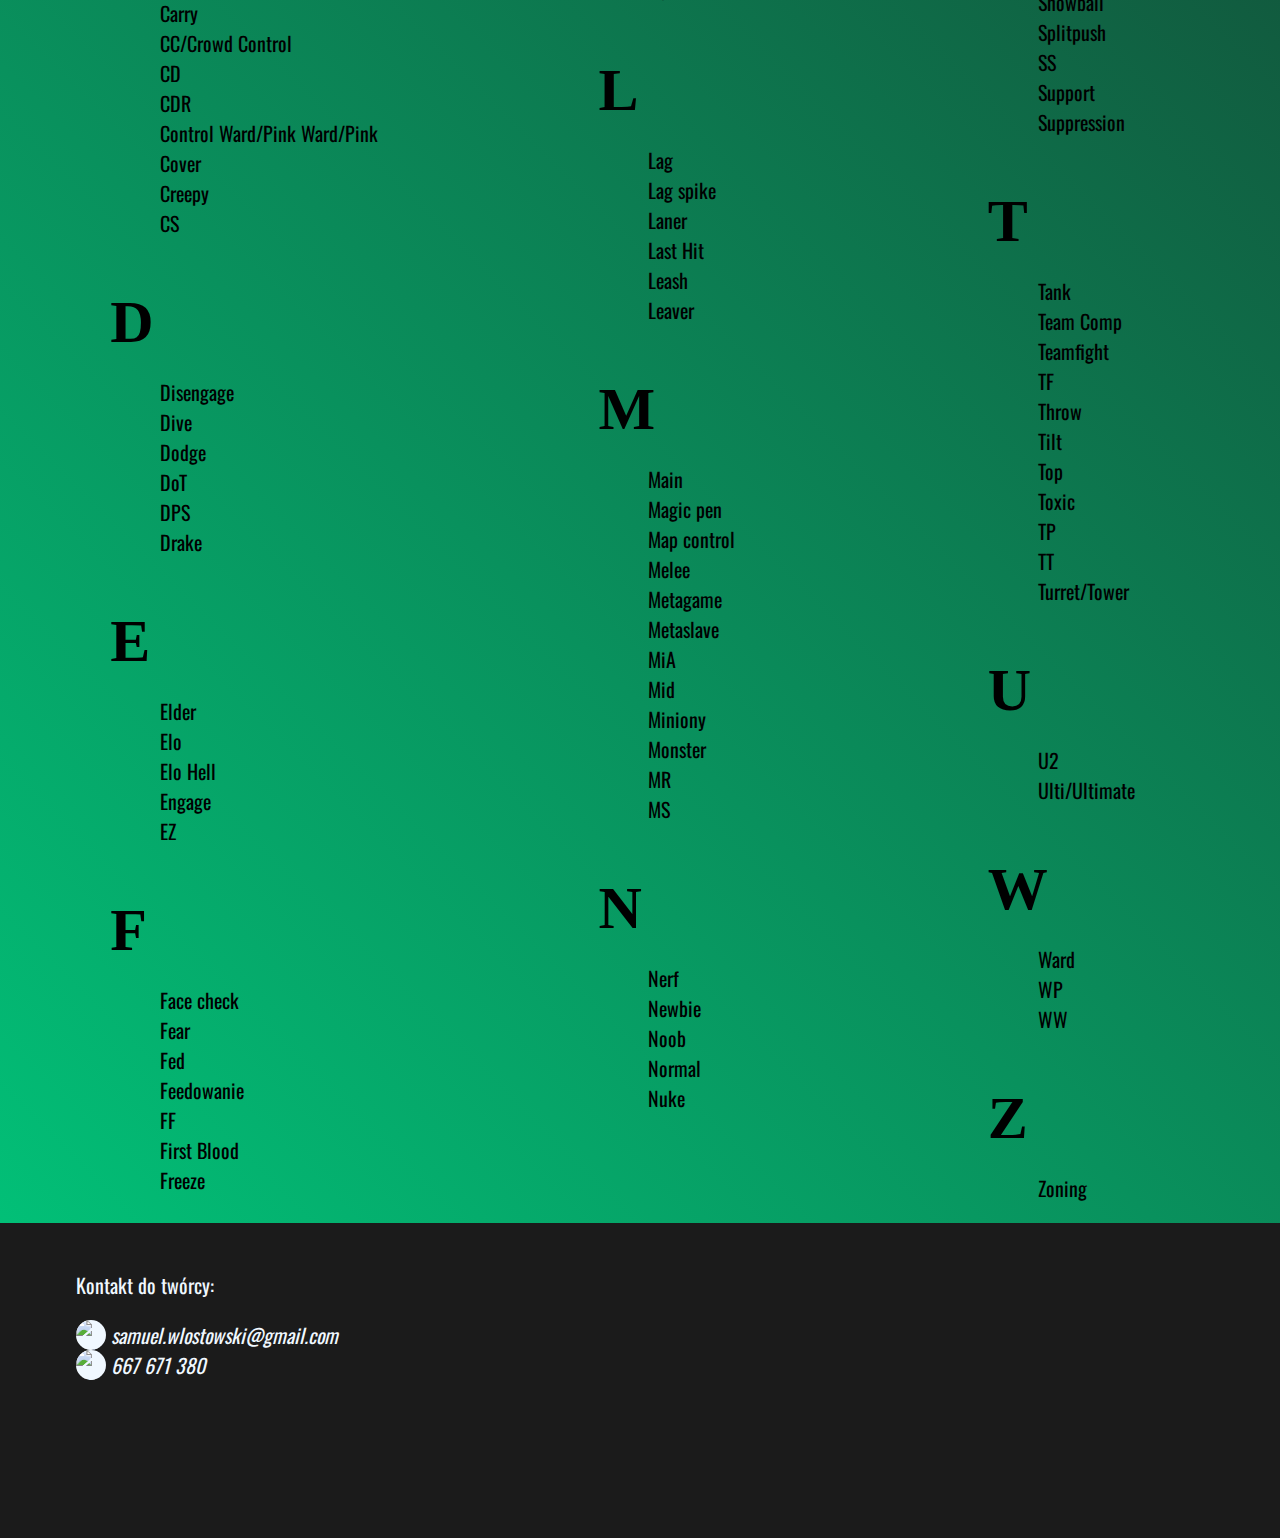
==== commit 2c387319: "Alphabetical" ====
--- a/index.html
+++ b/index.html
@@ -3,6 +3,9 @@
     <head>
         <title>Słownik Gamera</title>
         <link rel="stylesheet" href="style.css"/>
+        <link rel="preconnect" href="https://fonts.googleapis.com">
+        <link rel="preconnect" href="https://fonts.gstatic.com" crossorigin>
+        <link href="https://fonts.googleapis.com/css2?family=Oswald:wght@300&display=swap" rel="stylesheet">
     
 	</head>
 
@@ -63,10 +66,10 @@
                     </ul>                
                 <h2>B</h2>
                     <ul>
+                        <li class="linkState" title="Base">Base</li>
                         <li class="linkState" title="B/Back">B/Back</li>
-                        <li class="linkState" title="BD/Backdoor">BD/Backdoor</li>
                         <li class="linkState" title="BB">BB</li>
-                        <li class="linkState" title="Base">Base</li>
+                        <li class="linkState" title="BD/Backdoor">BD/Backdoor</li>                        
                         <li class="linkState" title="BG">BG</li>
                         <li class="linkState" title="Bind">Bind</li> 
                         <li class="linkState" title="Blue/Blue buff">Blue/Blue buff</li>
@@ -75,11 +78,11 @@
                         <li class="linkState" title="Bot">Bot</li>
                         <li class="linkState" title="BotRK">BotRK</li>
                         <li class="linkState" title="BRB">BRB</li>
+                        <li class="linkState" title="Bruiser">Bruiser</li>
                         <li class="linkState" title="Buff">Buff</li>
                         <li class="linkState" title="Bug">Bug</li> 
                         <li class="linkState" title="Build">Build</li> 
                         <li class="linkState" title="Burst">Burst</li>
-                        <li class="linkState" title="Bruiser">Bruiser</li>
                     </ul>
                 <h2>C</h2>
                     <ul>
@@ -88,44 +91,46 @@
                         <li class="linkState" title="CC/Crowd Control">CC/Crowd Control</li>
                         <li class="linkState" title="CD">CD</li>
                         <li class="linkState" title="CDR">CDR</li>
+                        <li class="linkState" title="Control Ward/Pink Ward/Pink">Control Ward/Pink Ward/Pink</li>
                         <li class="linkState" title="Cover">Cover</li>
                         <li class="linkState" title="Creepy">Creepy</li>
                         <li class="linkState" title="CS">CS</li>
-                        <li class="linkState" title="Control Ward/Pink Ward/Pink">Control Ward/Pink Ward/Pink</li>
                     </ul>
                 <h2 id="letter">D</h2>
                     <ul>
+                        <li class="linkState" title="Disengage">Disengage</li>
                         <li class="linkState" title="Dive">Dive</li>
+                        <li class="linkState" title="Dodge">Dodge</li>
+                        <li class="linkState" title="DoT">DoT</li>
                         <li class="linkState" title="DPS">DPS</li>
-                        <li class="linkState" title="DoT">DoT</li>
                         <li class="linkState" title="Drake">Drake</li>
-                        <li class="linkState" title="Disengage">Disengage</li>
-                        <li class="linkState" title="Dodge">Dodge</li>
                     </ul>   
                 <h2>E</h2>
 				    <ul>
+                        <li class="linkState" title="Elder">Elder</li>
                         <li class="linkState" title="Elo">Elo</li>
                         <li class="linkState" title="Elo Hell">Elo Hell</li>
+                        <li class="linkState" title="Engage">Engage</li>
                         <li class="linkState" title="EZ">EZ</li>
-                        <li class="linkState" title="Engage">Engage</li>
-                        <li class="linkState" title="Elder">Elder</li>
                     </ul>
                 <h2>F</h2>
                     <ul>
                         <li class="linkState" title="Face check">Face check</li>
-                        <li class="linkState" title="First Blood">First Blood</li>
+                        <li class="linkState" title="Fear">Fear</li>
                         <li class="linkState" title="Fed">Fed</li>
                         <li class="linkState" title="Feedowanie">Feedowanie</li>
                         <li class="linkState" title="FF">FF</li>
+                        <li class="linkState" title="First Blood">First Blood</li>
                         <li class="linkState" title="Freeze">Freeze</li>
-                        <li class="linkState" title="Fear">Fear</li>
-                    </ul>
+                    </ul>
+            </div>
+            <div>
                 <h2>G</h2>
                     <ul>
                         <li class="linkState" title="Gank">Gank</li>
                         <li class="linkState" title="Gap Closer">Gap Closer</li>
+                        <li class="linkState" title="GG">GG</li>
                         <li class="linkState" title="Ghosting">Ghosting</li>
-                        <li class="linkState" title="GG">GG</li>
                         <li class="linkState" title="GJ">GJ</li>
                         <li class="linkState" title="GLHF">GLHF</li>
                         <li class="linkState" title="GP">GP</li>
@@ -133,11 +138,11 @@
                     </ul>
                 <h2>H</h2>
 				    <ul>
+                        <li class="linkState" title="Harass">Harass</li>
+                        <li class="linkState" title="Hard CC">Hard CC</li>
+                        <li class="linkState" title="Hard Leash">Hard Leash</li>
+                        <li class="linkState" title="Honor">Honor</li>
                         <li class="linkState" title="Hypercarry">Hypercarry</li>
-                        <li class="linkState" title="Honor">Honor</li>
-                        <li class="linkState" title="Hard Leash">Hard Leash</li>
-                        <li class="linkState" title="Hard CC">Hard CC</li>
-                        <li class="linkState" title="Harass">Harass</li>
                     </ul>
                 <h2>I</h2>
                     <ul>
@@ -146,8 +151,6 @@
                         <li class="linkState" title="Instalock">Instalock</li>
                         <li class="linkState" title="Intowanie">Intowanie</li>
                     </ul>
-            </div>
-            <div>
                 <h2>J</h2>
                     <ul>
                         <li class="linkState" title="J4">J4</li>
@@ -162,7 +165,7 @@
                 <h2>L</h2>
                     <ul>
                         <li class="linkState" title="Lag">Lag</li>
-                        <li class="linkState" title="Lag spike">Fear</li>
+                        <li class="linkState" title="Lag spike">Lag spike</li>
                         <li class="linkState" title="Laner">Laner</li>
                         <li class="linkState" title="Last Hit">Last Hit</li>
                         <li class="linkState" title="Leash">Leash</li>
@@ -171,34 +174,36 @@
                 <h2>M</h2>
                     <ul>
                         <li class="linkState" title="Main">Main</li>
+                        <li class="linkState" title="Magic pen">Magic pen</li>
                         <li class="linkState" title="Map control">Map control</li>
+                        <li class="linkState" title="Melee">Melee</li>
+                        <li class="linkState" title="Metagame">Metagame</li>
+                        <li class="linkState" title="Metaslave">Metaslave</li>
                         <li class="linkState" title="MiA">MiA</li>
                         <li class="linkState" title="Mid">Mid</li>
-                        <li class="linkState" title="Metagame">Metagame</li>
-                        <li class="linkState" title="Metaslave">Metaslave</li>
-                        <li class="linkState" title="Magic pen">Magic pen</li>
+                        <li class="linkState" title="Miniony">Miniony</li>
+                        <li class="linkState" title="Monster">Monster</li>
                         <li class="linkState" title="MR">MR</li>
                         <li class="linkState" title="MS">MS</li>
-                        <li class="linkState" title="Miniony">Miniony</li>
-                        <li class="linkState" title="Monster">Monster</li>
-                        <li class="linkState" title="Melee">Melee</li>
                     </ul>
                 <h2>N</h2>
                     <ul>
+                        <li class="linkState" title="Nerf">Nerf</li>
                         <li class="linkState" title="Newbie">Newbie</li>
-                        <li class="linkState" title="Nerf">Nerf</li>
                         <li class="linkState" title="Noob">Noob</li>
                         <li class="linkState" title="Normal">Normal</li>
                         <li class="linkState" title="Nuke">Nuke</li>
-                    </ul>
+                    </ul>                      
+            </div>
+            <div>
                 <h2>O</h2>
                     <ul>
                         <li class="linkState" title="OMW">OMW</li>
+                        <li class="linkState" title="One shot">One shot</li>
                         <li class="linkState" title="OOM">OOM</li>
-                        <li class="linkState" title="One shot">One shot</li>
+                        <li class="linkState" title="OP">OP</li>
                         <li class="linkState" title="Overextending">Overextending</li>
                         <li class="linkState" title="Overstay">Overstay</li>
-                        <li class="linkState" title="OP">OP</li>
                     </ul>
                 <h2>P</h2>
                     <ul>
@@ -215,29 +220,24 @@
                     <ul>
                         <li class="linkState" title="Rage">Rage</li>
                         <li class="linkState" title="Ragequit">Ragequit</li>
+                        <li class="linkState" title="Ranked">Ranked</li>
                         <li class="linkState" title="Ranged">Ranged</li>
-                        <li class="linkState" title="Ranked">Ranked</li>
                         <li class="linkState" title="Recall">Recall</li>
                         <li class="linkState" title="Riot Games">Riot Games</li>
                         <li class="linkState" title="Roam">Roam</li>
                     </ul>
-                
-                    
-                        
-            </div>
-            <div>
                 <h2>S</h2>
                     <ul>
                         <li class="linkState" title="Salty">Salty</li>
                         <li class="linkState" title="Scuttle Crab">Scuttle Crab</li>
+                        <li class="linkState" title="Siege">Siege</li>
                         <li class="linkState" title="Skillshot">Skillshot</li>
-                        <li class="linkState" title="Smurf">SMurf</li>
+                        <li class="linkState" title="Smurf">Smurf</li>
                         <li class="linkState" title="Snipe">Snipe</li>
                         <li class="linkState" title="Snowball">Snowball</li>
                         <li class="linkState" title="Splitpush">Splitpush</li>
                         <li class="linkState" title="SS">SS</li>
                         <li class="linkState" title="Support">Support</li>
-                        <li class="linkState" title="Siege">Siege</li>
                         <li class="linkState" title="Suppression/Przygwożdżenie">Suppression</li>                        
                     </ul>
                 <h2>T</h2>
@@ -251,13 +251,13 @@
                         <li class="linkState" title="Top">Top</li>
                         <li class="linkState" title="Toxic">Toxic</li>
                         <li class="linkState" title="TP">TP</li>
+                        <li class="linkState" title="TT">TT</li>
                         <li class="linkState" title="Turret/Turret">Turret/Tower</li>
-                        <li class="linkState" title="TT">TT</li>
                     </ul>
                 <h2>U</h2>
                     <ul>
+                        <li class="linkState" title="U2">U2</li>
                         <li class="linkState" title="Ulti/Ultimate">Ulti/Ultimate</li>
-                        <li class="linkState" title="U2">U2</li>
                     </ul>
                 <h2>W</h2>
                     <ul>
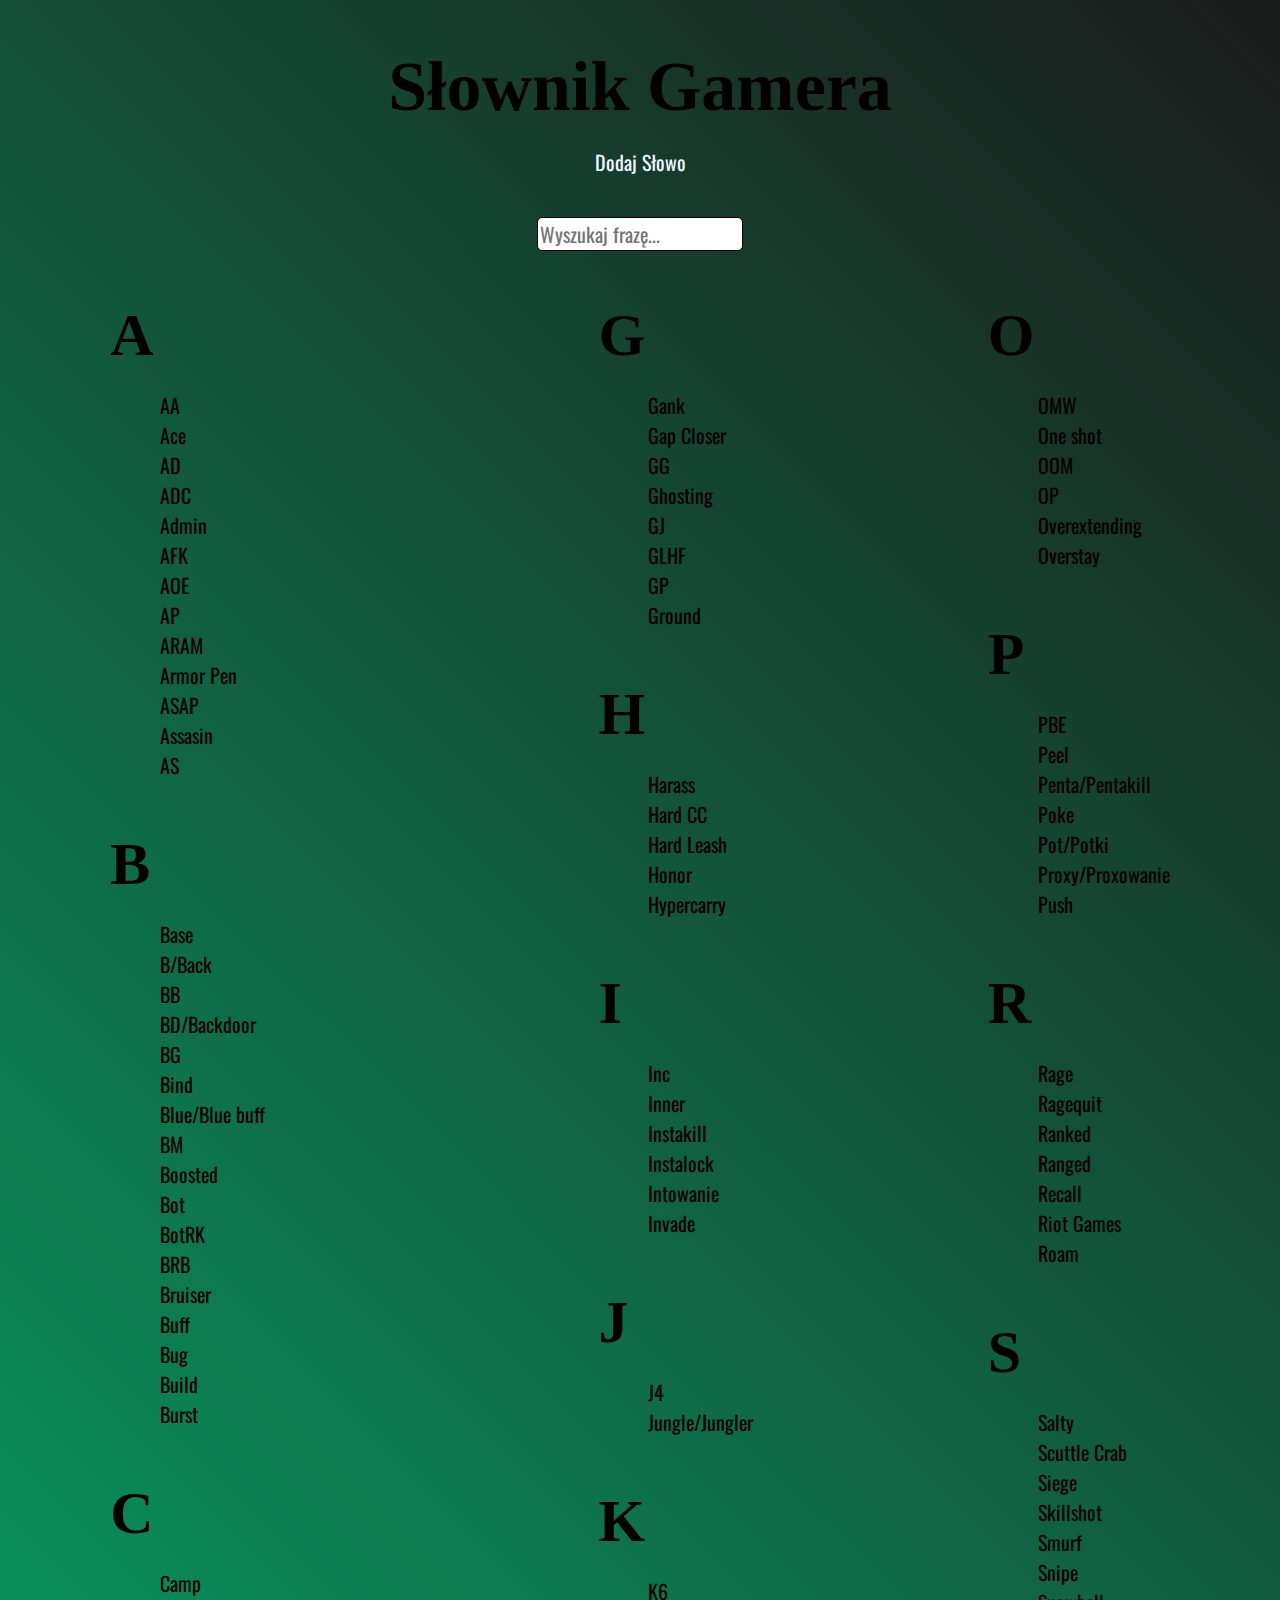
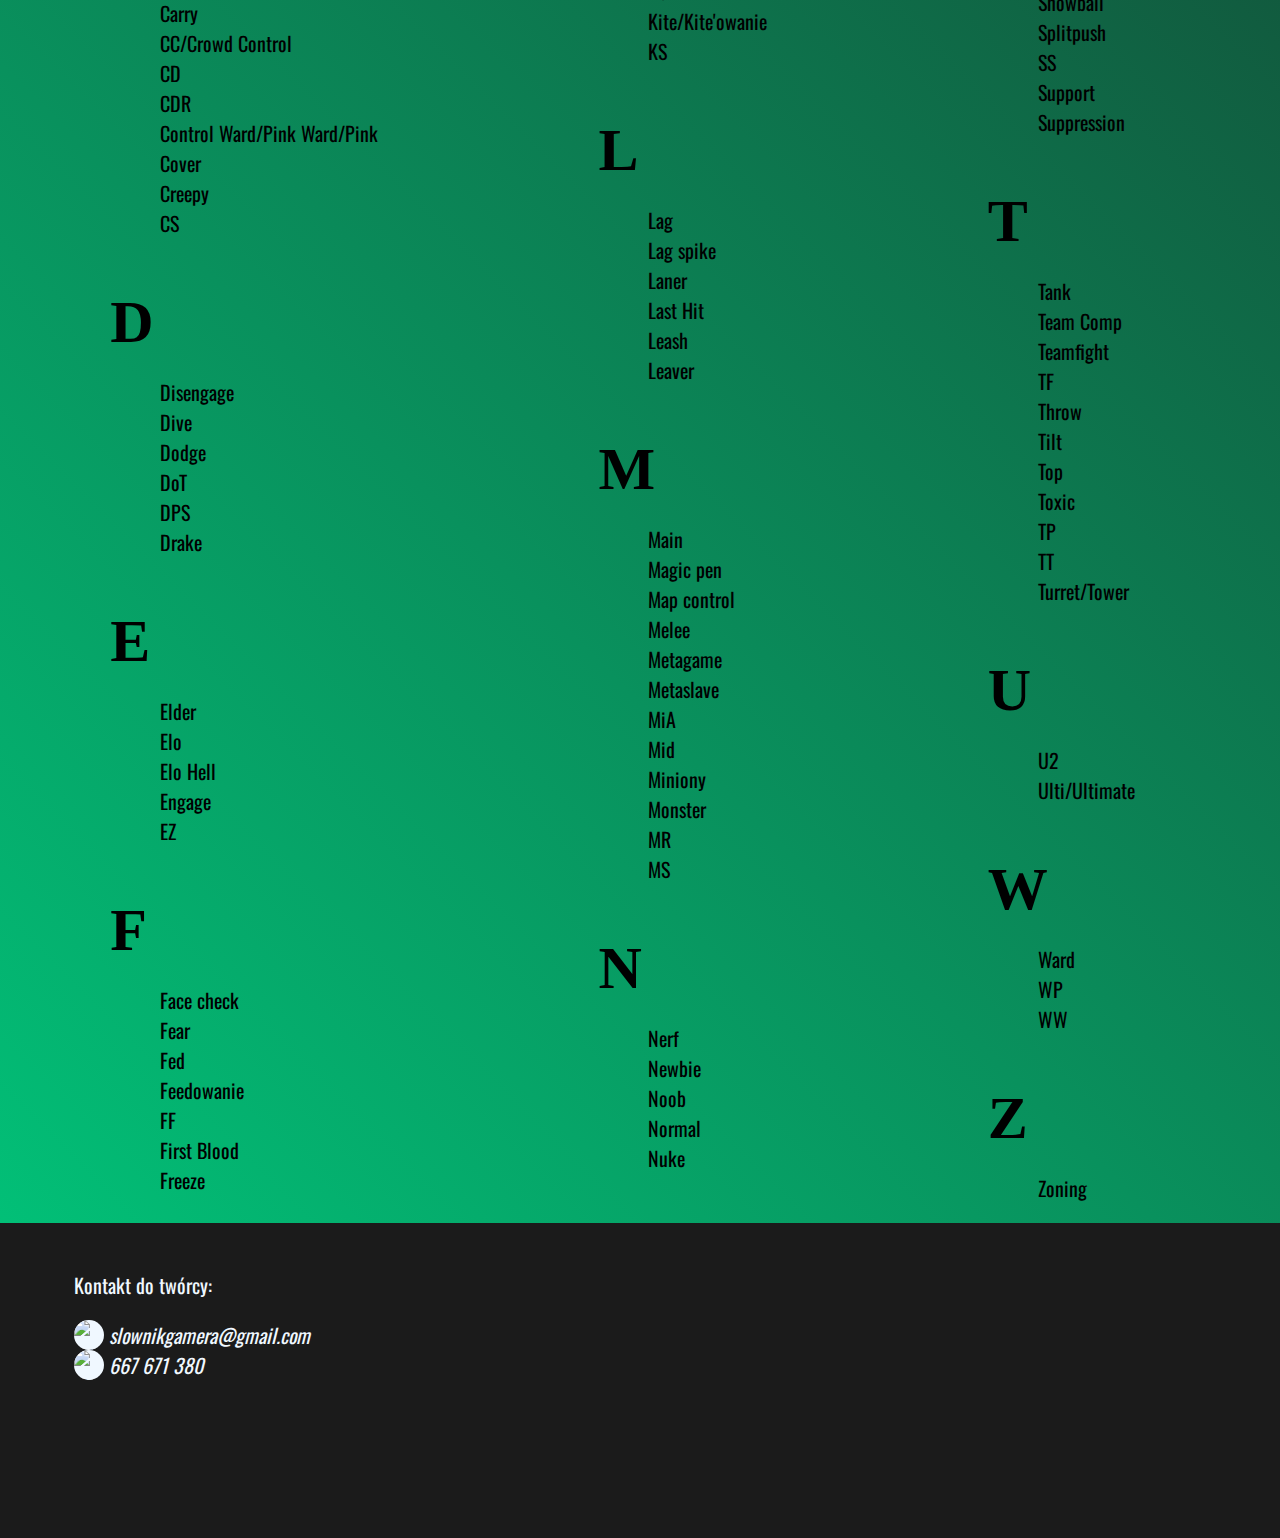
==== commit 9260c401: "for now everything" ====
--- a/index.html
+++ b/index.html
@@ -148,8 +148,10 @@
                     <ul>
                         <li class="linkState" title="Inc">Inc</li>
                         <li class="linkState" title="Inner">Inner</li>
+                        <li class="linkState" title="Instakill">Instakill</li>
                         <li class="linkState" title="Instalock">Instalock</li>
                         <li class="linkState" title="Intowanie">Intowanie</li>
+                        <li class="linkState" title="Invade">Invade</li>
                     </ul>
                 <h2>J</h2>
                     <ul>
@@ -252,7 +254,7 @@
                         <li class="linkState" title="Toxic">Toxic</li>
                         <li class="linkState" title="TP">TP</li>
                         <li class="linkState" title="TT">TT</li>
-                        <li class="linkState" title="Turret/Turret">Turret/Tower</li>
+                        <li class="linkState" title="Turret/Tower">Turret/Tower</li>
                     </ul>
                 <h2>U</h2>
                     <ul>
@@ -287,7 +289,7 @@
                 <address>
                     <ul>
                         <li><img class="adress-icon" src="./Images/mail.png" alt="mail icon">
-                            <a href="mailto:samuel.wlostowski@gmail.com">samuel.wlostowski@gmail.com</a></li>
+                            <a href="mailto:slownikgamera@gmail.com">slownikgamera@gmail.com</a></li>
                         <li><img class="adress-icon" src="./Images/phone.png" alt="phone icon">
                             <a href="tel:667671380">667 671 380</a></li>
                     </ul>
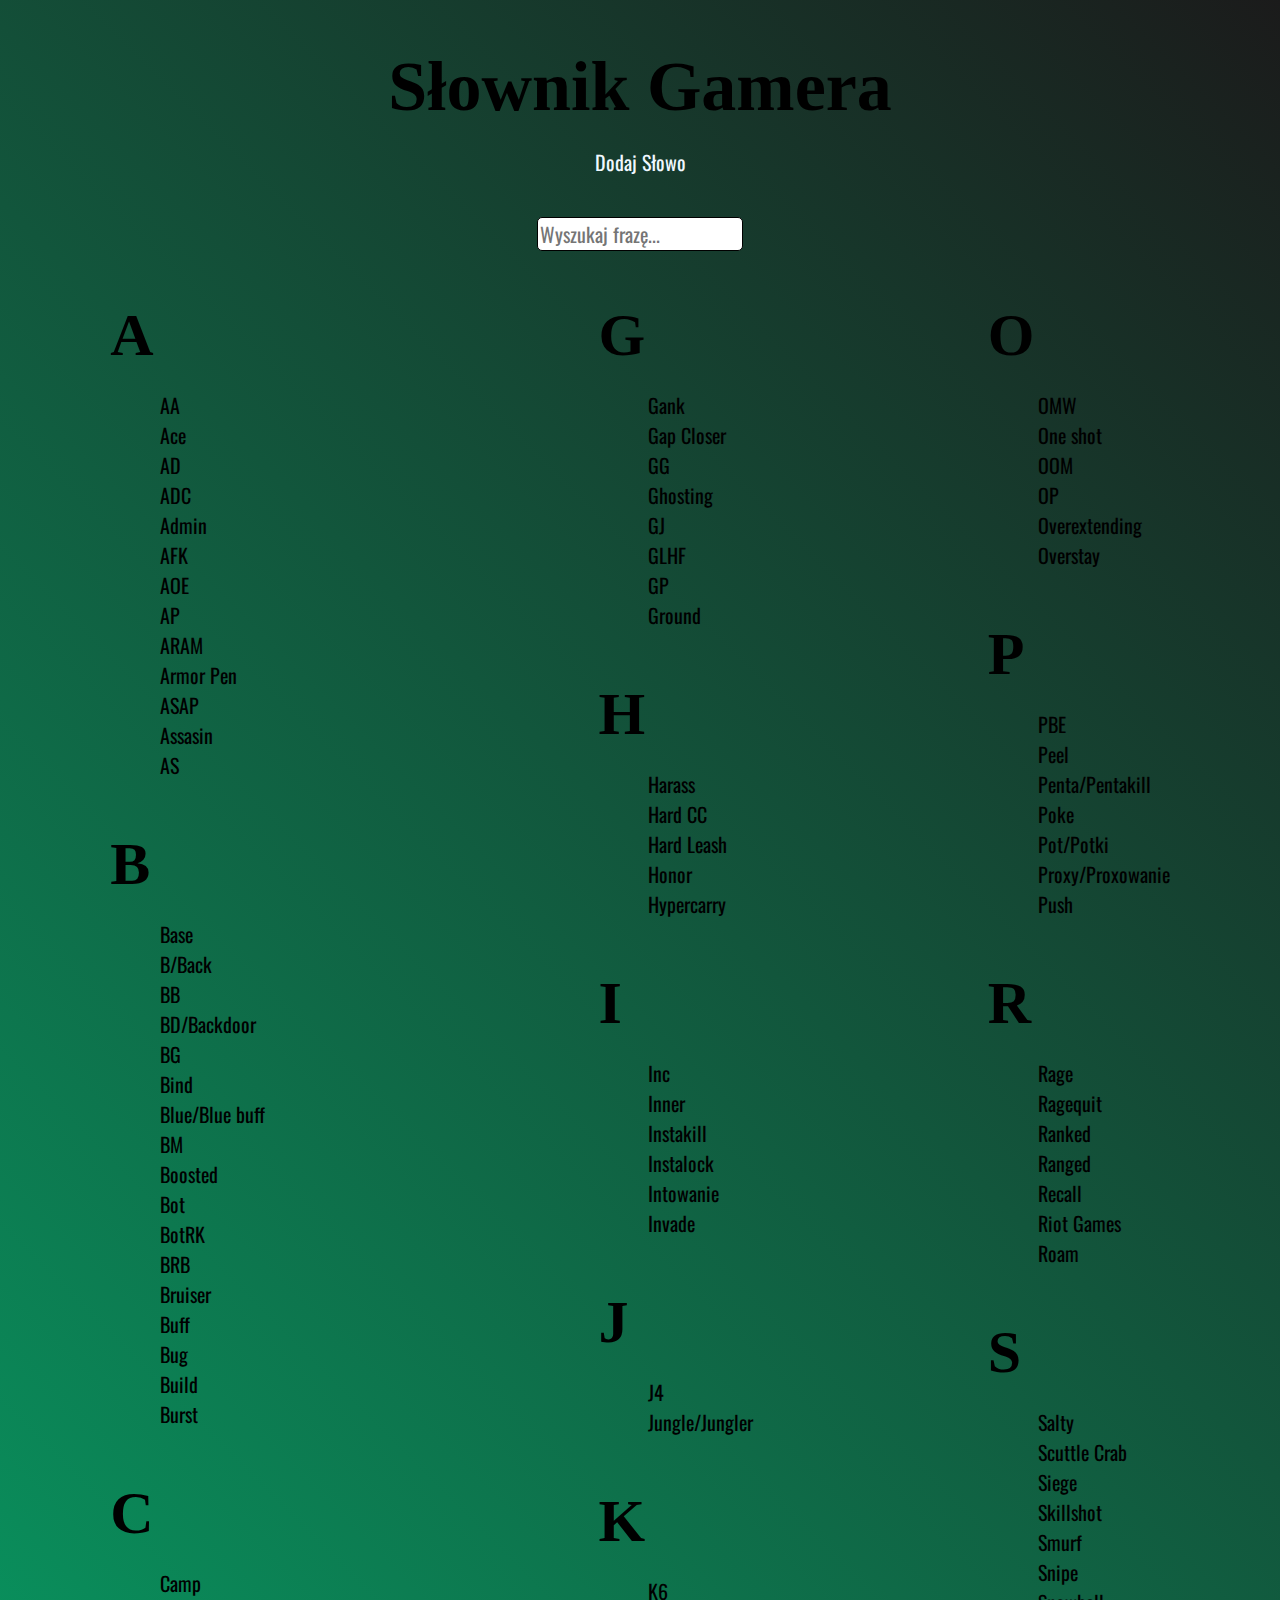
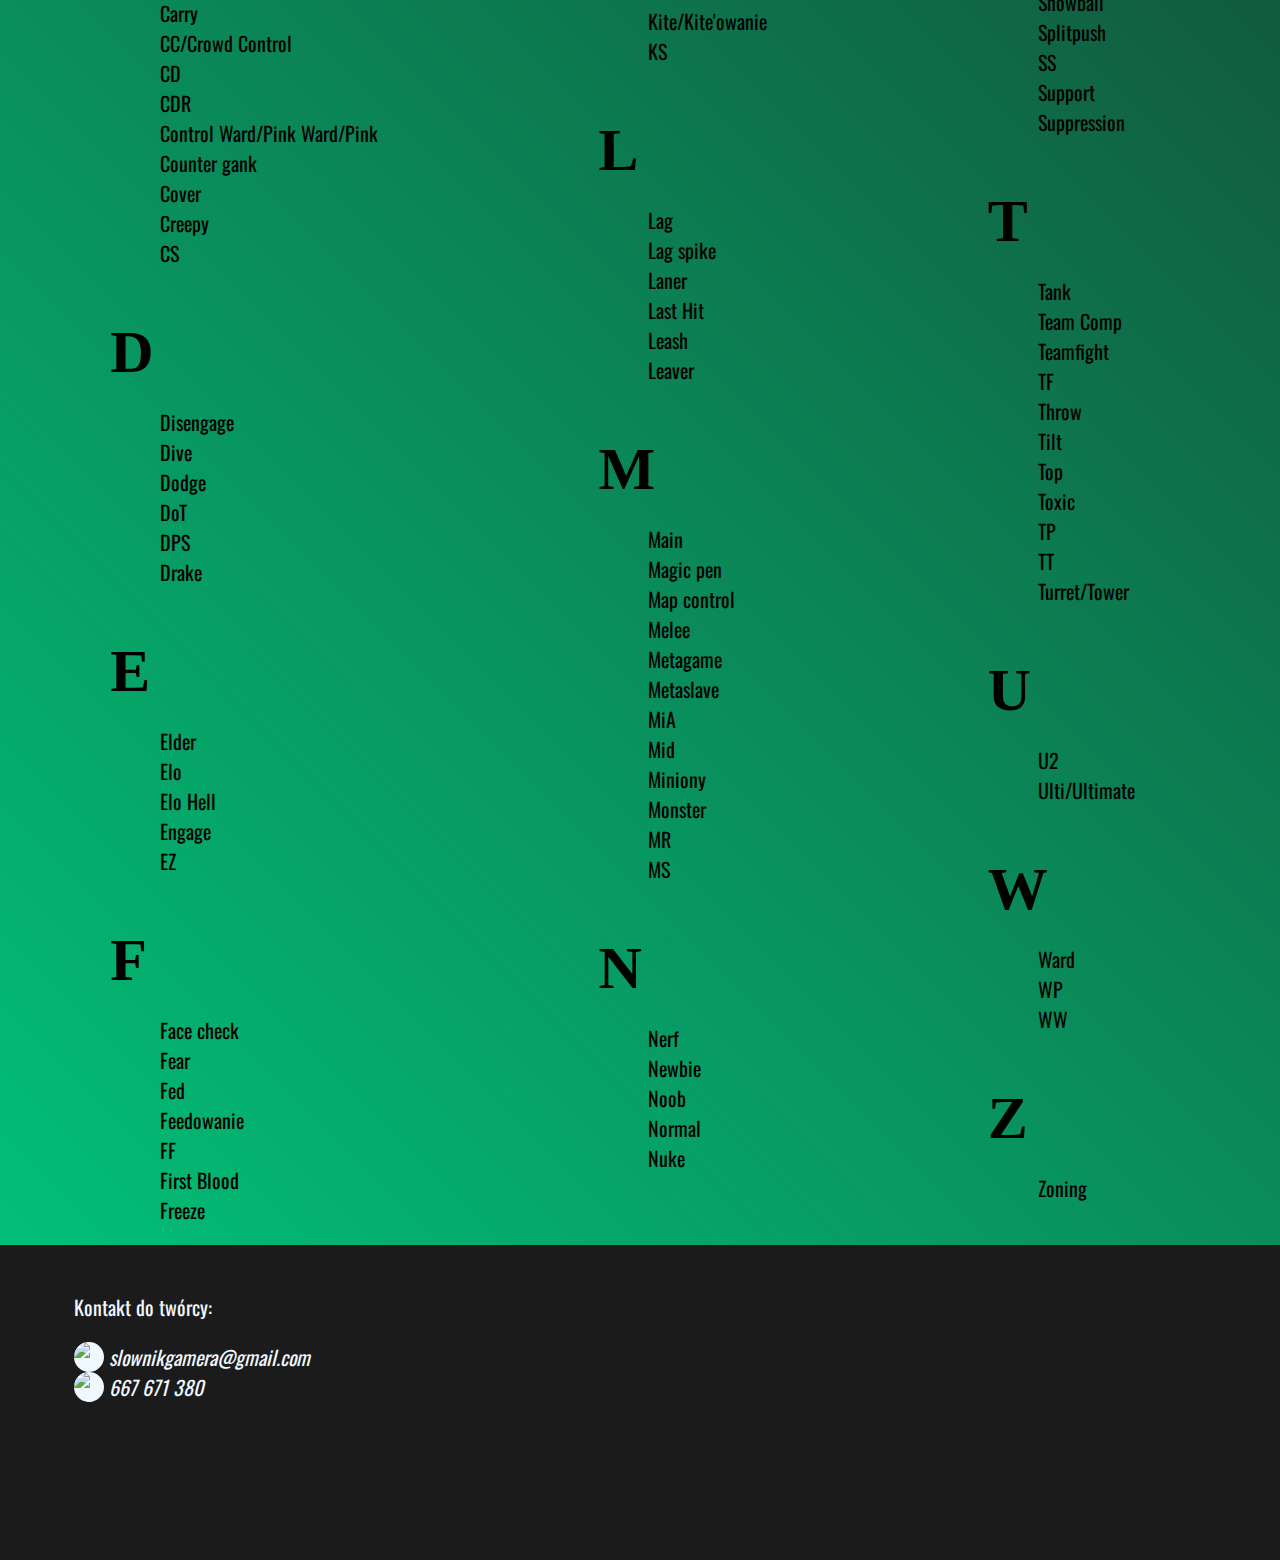
==== commit a3bb436c: "Przykłady użycia" ====
--- a/index.html
+++ b/index.html
@@ -92,6 +92,7 @@
                         <li class="linkState" title="CD">CD</li>
                         <li class="linkState" title="CDR">CDR</li>
                         <li class="linkState" title="Control Ward/Pink Ward/Pink">Control Ward/Pink Ward/Pink</li>
+                        <li class="linkState" title="Counter gank">Counter gank</li>
                         <li class="linkState" title="Cover">Cover</li>
                         <li class="linkState" title="Creepy">Creepy</li>
                         <li class="linkState" title="CS">CS</li>
